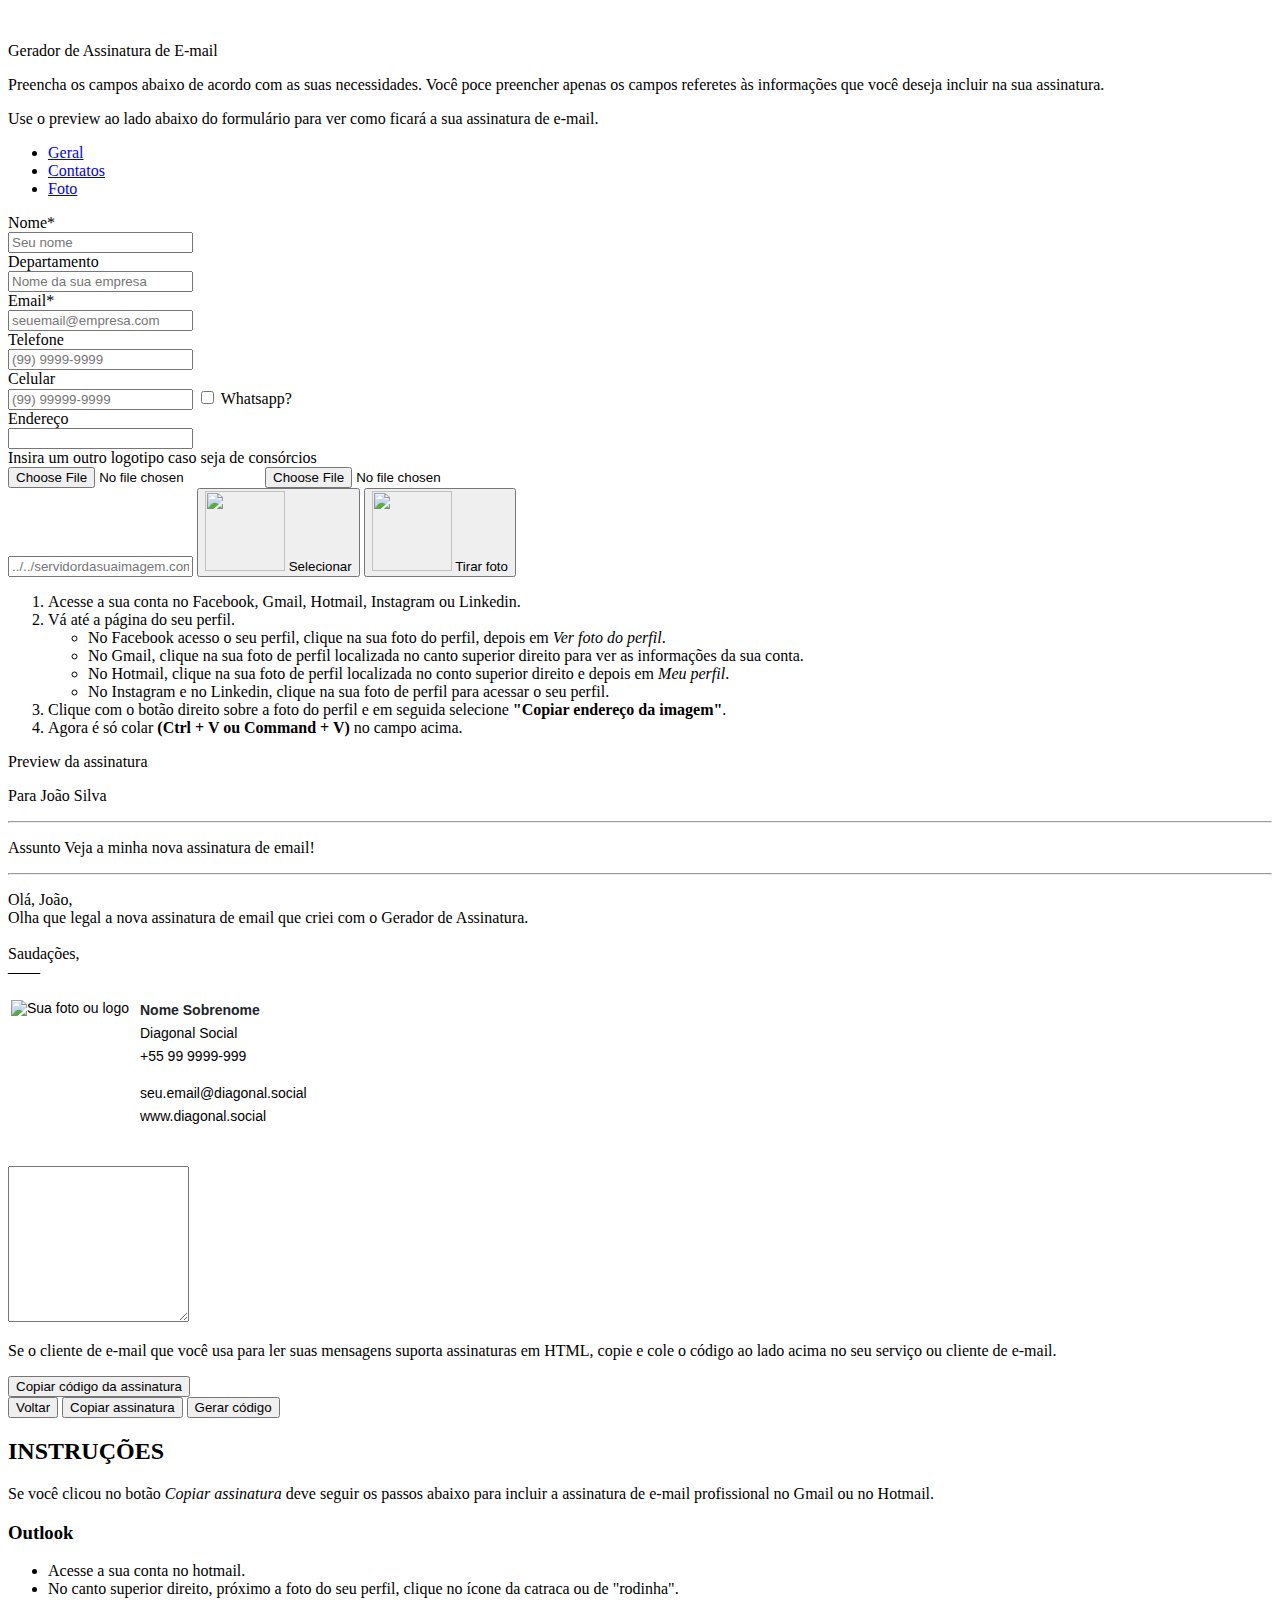
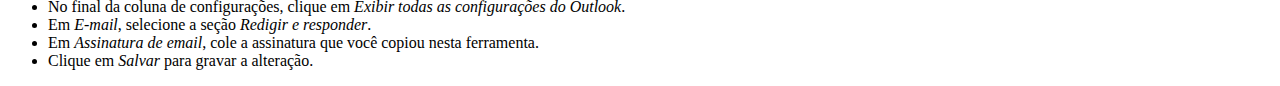
==== index.html @ 49ad23d2 "Add files via upload" ====
<!DOCTYPE HTML>
<html lang="pt-br">
<meta http-equiv="content-type" content="text/html;charset=ISO-8859-1" />
<head>

   <title>Gerador de Assinatura de Email</title>

   <meta charset="ISO-8859-1">
   <meta name="description" content="Tenha uma assinatura de e-mail que gera oportunidades de neg�cios para voc� e sua empresa!">
   <meta name="keywords" content="gerador de assinatura de email gratuito,gerador de assinatura de email, gerador de assinatura, assinatura de e-mail">
   <meta name="author" content="Jorge Rodrigues - Concep��o Web">
   <meta name="viewport" content="width=device-width, initial-scale=1, user-scalable=1, minimum-scale=1, maximum-scale=3">
   <meta name="theme-color" content="#121d1f">

   
  

   
   <link rel="stylesheet" type="text/css" href="css/zera.css">
   <link rel="stylesheet" type="text/css" href="fontes/stylesheet.css">
   <link rel="stylesheet" type="text/css" href="css/myFlexGrid.css">
   <link rel="stylesheet" type="text/css" href="css/myFramework.css">
   <link rel="stylesheet" type="text/css" href="css/menus.css">
   <link rel="stylesheet" type="text/css" href="css/style.css">   <link rel="stylesheet" href="css/jquery-ui-1.12.1.css" type="text/css">
   <link rel="stylesheet" href="css/animacao.css" type="text/css">
   <link rel="stylesheet" href="css/clone.css" type="text/css">
   <link rel="stylesheet" href="css/gerador_assinatura_email.css" type="text/css">

   
   <script src="js/jquery-1.12.4.js"></script>
   <script src="js/jquery.contador_caracteres_V3.js"></script>
   <script src="js/jquery.mascaras_campos.js"></script>
   <script src="js/script.js"></script>
   <script src="js/jquery-ui-1.12.1.js"></script>
   <script src="js/copyClipboard.js"></script>
   <script src="js/gerador_assinatura_email.js"></script>

</head>
<body>


   <header>

      
      <div class="head1 text_center">

         <div class="media">

            <div class="grid">

               <div class="box">
                  <a href="https://diagonal.social/">
                     <img src="imagens/logo_concepcaoweb_alta.fw.png" width="200" height="auto" alt="">
                  </a>


         <div id="hamburger">
            <div></div>
            <div></div>
            <div></div>
         </div>

      </div>
   </header>



   <div id="corpo">

      <section id="header2" class="text_center">
         <div class="media">
            <p>Gerador de Assinatura de E-mail</p>
         </div>
      </section>

<!--
      <section id="apresentacao">

         <div class="media">

            <div class="media grid">

               <div class="a">

                  <img class="vertical-center" src="imagens/AdobeStock_227420545.png" width="1000" height="718" alt="">

               </div>

               <div class="b">

                  <div>

                     <h1>Transforme todos os seus e-mails em oportunidades de neg�cio!</h1>

                     <div class="texto_destaque">

                        <p>Voc� ainda se pergunta se uma assinatura de e-mail pode trazer oportunidades reais?</p>

                        <p>Conhe�a a ferramenta ideal para impulsionar seu personal branding, aumentar sua taxa de cliques e gerar oportunidades de neg�cios automaticamente. 100% gratuita para todos os clientes de e-mail, como Gmail, Outlook, Apple Mail e outros!</p>

                        <p>O que est� esperando?</p>

                     </div>

                  </div>

               </div>

            </div>

         </div>

      </section>
>-->

      <section id="destaque">

         <div class="small texto_destaque" style="margin-top:0;">

            <p style="margin-top:0;">
               Preencha os campos abaixo de acordo com as suas necessidades. Voc� poce preencher
               apenas os campos referetes �s informa��es que voc� deseja incluir na sua assinatura.
            </p>

            <p>
               Use o preview <span class="aolado">ao lado</span> <span class="abaixo">abaixo</span>
               do formul�rio para ver como ficar� a sua assinatura
               de e-mail.
            </p>

            <!--
            <p>
               Ap�s preencher os campos com as informa��es que voc� deseja incluir na assinatura, clique
               no bot�o <i>Copiar assinatura</i> para copiar a assinatura para a �rea de transfer�ncia e
               depois cole nas configura��es de assinatura de e-amil do seu servi�o de email como o Gmail
               ou Hotmail, ou no seu programa cliente de e-mail como o Outlook.
            </p>

            <p>
               Se o seu servi�o de e-mail ou o programa que voc� usa para ler suas
               mensagens n�o aceitar a c�pia da assinatura de e-mail profissional e aceitar apenas a
               inclus�o de c�digo HTML, clique no bot�o <i>Gerar c�digo</i> e depois em <i>Copiar c�digo da assinatura</i>.
            </p>
            -->

         </div>

      </section>


      <section id="aplication">

         <!-- Tela principal - UID -->
         <div id="telaform" class="media grid grid1">

            <div class="box">

               <div id="tabs">

                  <ul>
                     <li><a href="#geral">Geral</a></li>
                     <li><a href="#contatos">Contatos</a></li>
                     <li><a href="#imagens">Foto</a></li>
                  </ul>


                  <div id="geral">
                     
                     <form id="tab-general">

                        <input type="hidden" value="" name="traffic_value">

                        <div class="form-group row">
                           <label class="col-form-label" for="nomecompleto">Nome*</label>
                           <div class="col-sm-9">
                              <input id="nomecompleto" name="nomecompleto" type="text" value="" required placeholder="Seu nome">
                           </div>
                        </div><!--
                        <div class="form-group row">
                           <label class="col-form-label" for="cargo">Cargo</label>
                           <div class="col-sm-9">
                              <input name="cargo" type="text" value="" placeholder="Informe o seu cargo">
                           </div>
                        </div>--><!--
                        <div class="form-group row">
                           <label class="col-form-label" for="departamento">Diretoria</label>
                           <div class="col-sm-9">
                              <input name="departamento" type="text" value="" placeholder="Qual o seu departamento">
                           </div>
                        </div>-->
                        <div class="form-group row">
                           <label for="empresa">Departamento</label>
                           <div class="col-sm-9">
                              <input name="empresa" type="text" value="" placeholder="Nome da sua empresa">
                           </div>
                        </div>
                        <div class="form-group row">
                           <label class="col-form-label" for="email">Email*</label>
                           <div class="col-sm-9">
                              <input name="email" type="email" value="" required type="email" placeholder="seuemail@empresa.com">
                           </div>
                        </div><!--
                        <div class="form-group row">
                           <label class="col-form-label" for="website">Website</label>
                           <div class="col-sm-9">
                              <input name="website" type="text" value="" placeholder="www.seusite.com.br">
                           </div>
                        </div>-->
                     </form>
                  </div>


                  <div id="contatos">
                     
                     <form id="tab-contacts" novalidate="" class="ng-untouched ng-pristine ng-valid">

                        <div class="form-group row">
                           <label for="telefone">Telefone</label>
                           <div class="col-sm-9">
                              <input name="telefone" type="tel" value="" placeholder="(99) 9999-9999">
                           </div>
                        </div>

                        <div class="form-group row">
                           <label for="celular">Celular</label>
                           <div class="col-sm-9">
                              <input name="celular" type="tel" value="" placeholder="(99) 99999-9999">
                              <span id="checkbox_whatsapp">
                                 <input name="whatsapp" type="checkbox">
                                 <label class="col-form-label" for="whatsapp">Whatsapp?</label>
                              </span>
                           </div>
                        </div><!-- 
                        <div class="form-group row">
                           <label for="skype">Skype</label>
                           <div class="col-sm-9">
                              <input name="skype" type="text" value="" placeholder="">
                           </div>
                        </div>-->
                        <div class="form-group row">
                           <label for="endereco">Endere�o</label>
                           <div class="col-sm-9">
                              <input name="endereco" type="text" value="" placeholder="">
                           </div>
                        </div>
                     </form>
                  </div>


                  <div id="imagens">
                     
                     <form id="tab-images">

                        <div class="form-group">

                           <label for="foto">Insira um outro logotipo caso seja de cons�rcios</label>
                           <div class="col-sm-9">

                              <!--<p class="text_small">
                                 Copie e cole o endere�o da sua foto de perfil da sua rede social e cole aqui.
                                 Veja abaixo instru��es de como fazer.
                              </p>

                              <p class="text_small">
                                 Voc� tamb�m pode transferir uma foto do seu computador ou tirar uma selfie no smartphone
                                 mas sempre d� prefer�ncia por utilizar a foto de perfil da sua rede social.
                              </p>-->

                              <!--
                              Este grupo eh usado apenas no upload da foto
                              -->
                              <div>
                                 <!-- MAX_FILE_SIZE deve preceder o campo input -->
                                 <input type="hidden" name="MAX_FILE_SIZE" value="5000000">
                                 <!-- O Nome do elemento input determina o nome da array $_FILES -->
                                 <input id="arquivo" name="arquivo" type="file" accept='image/*' value="">
                                 <input id="selfie" name="selfie" type="file" accept='image/*' value="" capture>
                              </div>

                              <!--
                              Este grupo � usado como mascara do grupo acima que fica invisivel
                              e para fotos de perfis das redes sociais.
                              -->
                              <div id="tools_images">
                                 <input id="foto" name="foto" type="text" value="" placeholder="../../servidordasuaimagem.com/suaimagem.jpg">
                                 <button id="btn_upload" class="button">
                                    <img class="icones animated bounce" src="imagens/nuvem.png" width="80" height="80" alt="">
                                    <span>Selecionar</span>
                                 </button>
                                 <button id="btn_camera" class="button right">
                                    <img class="icones" src="imagens/camera.png" width="80" height="80" alt="">
                                    <span>Tirar foto</span>
                                 </button>
                              </div>

                           </div>

                           <!--<button class="btn btn-link">
                              Veja como usar a foto do seu perfil nas redes sociais
                           </button>-->

                           <div class="panel-collapse collapse">

                              <div class="card-body">
                                 <ol class="text_small">
                                    <li>
                                       Acesse a sua conta no Facebook, Gmail, Hotmail, Instagram ou Linkedin.
                                    </li>
                                    <li>
                                       V� at� a p�gina do seu perfil.
                                       <ul>
                                          <li>
                                             No Facebook acesso o seu perfil, clique na sua foto do perfil, depois em <i>Ver foto do perfil</i>.
                                          </li>
                                          <li>
                                             No Gmail, clique na sua foto de perfil localizada no canto superior direito para ver as informa��es da sua conta.
                                          </li>
                                          <li>
                                             No Hotmail, clique na sua foto de perfil localizada no conto superior direito e depois em <i>Meu perfil</i>.
                                          </li>
                                          <li>
                                             No Instagram e no Linkedin, clique na sua foto de perfil para acessar o seu perfil.
                                          </li>
                                       </ul>
                                    </li>
                                    <li>
                                       Clique com o bot�o direito sobre a foto do perfil e em seguida selecione <b>"Copiar endere�o da imagem"</b>.
                                    </li>
                                    <li>
                                       Agora � s� colar <b>(Ctrl + V ou Command + V)</b> no campo acima.
                                    </li>
                                 </ol>
                              </div>

                           </div>

                        </div>


                        <!--<div class="form-group">

                           <label for="foto_href">Link da sua imagem</label>
                           <div class="col-sm-9">
                              <input name="foto_href" type="text" value="" placeholder="https://www.diagonal.social/">
                           </div>

                           <p class="text_small">
                              Insira aqui um link para que sua imagem redirecione seus contatos para seu site
                              ou para o seu perfil nas redes sociais como LinkedIn, Facebook ou instagram.
                           </p>

                        </div>-->

                     </form>
                  </div>

               </div>

            </div>

            <div class="box">

               <div id="demo">

                  <div id="demo_tit" class="full">
                     Preview da assinatura
                  </div>

                  <div id="demo_content" class="full">

                     <div>

                        <p>Para
                           <span>Jo�o Silva</span>
                        </p>
                        <hr>

                        <p>Assunto
                           <span>Veja a minha nova assinatura de email!</span>
                        </p>
                        <hr>

                        <p>
                           Ol�, Jo�o,<br>
                           Olha que legal a nova assinatura de email que criei com o
                           Gerador de Assinatura.
                           <br><br>
                           Sauda��es,<br>
                           ��
                        </p>

                        <section id="preview_assinatura">


                           <table id="table_assinatura" style="font-size: 14px !important; font-family: Arial !important;">
   <tbody>
      <tr>
         <td id="contem_foto" valign="top">
            <img alt="Sua foto ou logo" class="picture" style="border-radius:0px; border:0px solid #e0e0e0 !important; width: 300px; height: auto;" src="http://www.diagonal.net/images/assinatura.png">
         </td>
         <td style="padding:0 8px 0 8px; vertical-align:top;">
            <p id="name-color" style="font-family:arial; font-size: 14px; font-weight: bold; color: rgb(33, 37, 41); margin:0; padding:0; line-height:23px;">
               Nome Sobrenome
            </p>
            <p id="empresa" style="font-family:arial; margin:0; padding:0; line-height:23px;">
               Diagonal Social
            </p>
            <p id="telefone" style="display:yes; font-family:arial; margin:0; padding:0; line-height:23px;">
               +55 99 9999-999
            </p>
            <p id="celular" style="display:none; font-family:arial; margin:0; padding:0; line-height:23px;">
               +55 21 99999-999
            </p>
			<!-- 
            <p id="skype" style="display:none; font-family:arial; margin:0; padding:0; line-height:23px;">
               Skype:
			   -->
            </p>
            <p id="email" style="font-family:arial; margin:0; padding:0; line-height:23px;">
               seu.email@diagonal.social
            </p>
            <p id="site" style=" font-family:arial; margin:0; padding:0; line-height:23px;">
               <a style="color: inherit !important;  text-decoration:none;" href="http://www.diagonal.social/" target="_blank">
                  www.diagonal.social
               </a>
            </p>
            <p id="endereco" style="display:none; font-family:arial; margin:0; padding:0; line-height:23px;">
               Rua Sem Saida, sem n�mero
            </p>
         </td>
      </tr>
   </tbody>
</table><!--
<p style="font-size:14px; font-family:Arial; color: #BBBBBB !important; margin:30px 0 0 0; padding:0">
   Crie a sua
   <a style="font-size:14px; font-family:Arial; color: #BBBBBB !important;" href="https://diagonal.social" target="_blank">
      pr�pria assinatura
   </a>
</p>-->
<br><br>


                        </section>

                     </div>

                  </div>

               </div>

            </div>

         </div>
         <!-- Fim da tela principal - UID -->

      </section>




      <section id="code_view">

         <div class="media grid">

            <div class="box">

               <textarea id="signature-source-code" rows="10" readonly="readonly"></textarea>

            </div>

            <div class="box">

               <p>
                  Se o cliente de e-mail que
                  voc� usa para ler suas mensagens suporta assinaturas em HTML, copie e
                  cole o c�digo <span class="aolado">ao lado </span><span class="abaixo">acima</span>
                  no seu servi�o ou cliente de e-mail.
               </p>

               <button id="copy_html" class="btn">Copiar c�digo da assinatura</button>

            </div>

         </div>

      </section>


      <section id="buttons_bar">

         <div id="contem_gerar" class="media">

            <button id="voltar" class="btn btn-success" title="Voltar para a tela de edi��o.">Voltar</button>
            <button id="copy_clipboard" class="btn btn-success" title="Copie a assinatura para usar no Gmail e Hotmail.">Copiar assinatura</button>
            <button id="gerar_html" class="btn btn-success" title="Copie o c�digo HTML da assinatura.">Gerar c�digo</button>

         </div>

      </section>   <!-- fim secao buttons_bar -->



      <section id="instrucoes">

         <div class="media">

            <h2>INSTRU��ES</h2>

            <p>
               Se voc� clicou no bot�o <i>Copiar assinatura</i> deve seguir os passos abaixo para
               incluir a assinatura de e-mail profissional no Gmail ou no Hotmail.
            </p>
<!--
            <h3>Gmail</h3>

            <ul>
               <li>Acesse a sua conta no Gmail.</li>
               <li>No canto superior direito, pr�ximo a foto do seu perfil, clique no �cone da catraca ou de "dodinha".</li>
               <li>Clique em <i>Ver todas as configura��es</i> e a tela de configura��es do Gmail ser� exibida.</li>
               <li>Em <i>Geral</i>, role a tela at� encontrar a se��o <i>Assinatura</i>.</li>
               <li>Clique em <i>Criar nova</i> e de um nome para essa nova assinatura, por exemplo <i>Assinatura de e-mail profissional</i>.</li>
               <li>No campo texto ao lado do nome da assinatura, pressione Ctrl_V para colar a assinatura que voc� copiou nesta ferramenta.</li>
               <li>Um pouco mais abaixo, em <i><b>Padr�es de assinatura</b></i>, selecione a nova assinatura em <i><b>PARA USO EM NOVOS E-MAILS</b></i> e <i><b>PARA USO EM RESPOSTAS/ENCAMINHAMENTOS</b></i>. Isto far� com que a nova assinatura seja a padr�o para os novos e-mails.</li>
            </ul>

            <p>
               Depois que a assinatura estiver configurada, crie uma nova mensagem de e-mail para enviar como teste.
               A assinatura que voc� acabou de criar dever� ser exibina na mensagem. Se ela n�o aparecer ou caso voc�
               desejar alternar entre as assinaturas, na barra de ferramentas na parte inferior do editor, clique no
               �cone da caneta (Inserir assinatura), e selecione a assinatura de e-mail que voc� deseja usar na mensagem
               que est� sendo editada.
            </p>

            <br>
-->
            <h3>Outlook</h3>

            <ul>
               <li>Acesse a sua conta no hotmail.</li>
               <li>No canto superior direito, pr�ximo a foto do seu perfil, clique no �cone da catraca ou de "rodinha".</li>
               <li>No final da coluna de configura��es, clique em <i>Exibir todas as configura��es do Outlook</i>.</li>
               <li>Em <i>E-mail</i>, selecione a se��o <i>Redigir e responder</i>.</li>
               <li>Em <i>Assinatura de email</i>, cole a assinatura que voc� copiou nesta ferramenta.</li>
               <li>Clique em <i>Salvar</i> para gravar a altera��o.</li>
            </ul>

         </div>

      </section>   <!-- fim secao instrucoes -->


   </div> <!-- fim corpo -->


<!-- 
   <footer>

      
      <div class="media">

         <div class="grid">

            <div class="box">
               <h2>Concep��o Web</h2>
               <ul class="menu-vv">
                  <li><a href="https://www.concepcaoweb.com.br/apresentacao/">A empresa</a></li>
                  <li><a href="https://www.concepcaoweb.com.br/servicos/">Servi�os</a></li>
                  <li><a href="https://www.concepcaoweb.com.br/portifolio/">Portf�lio</a></li>
               </ul>
            </div>

            <div class="box">
               <h2>Ferramentas</h2>
               <ul class="menu-vv">
                  <li><a href="gerador_qrcode.html">Gerador de QR Code</a></li>
                  <li><a href="gerador_link_whatsapp.html">Gerador de link do Whatsapp</a></li>
                  <li><a href="gerador_assinatura_email.html">Gerador e assinaturas de e-mail</a></li>
               </ul>
            </div>

            <div class="box">
               <h2>Contatos</h2>

               <p class="glyph email">
                  <a href="mailto:contatos&#64concepcaoweb&#46com&#46br" target="_blank">contatos&#64concepcaoweb&#46com&#46br</a>
               </p>
               <p class="glyph whatsapp">
                  <a href="https://api.whatsapp.com/send?phone=5521969432668&amp;text=" target="_blank">+5521969432668</a> (somente Whatsapp)
               </p>
            </div>

         </div>

         <div id="copyright">
            &copy; 2020 - Todos os direitos reservados
            <br>
            <a href="http://concepcaoweb.com.br/" target="_blank">
               Concep��o Wed Desenvolvimento de Sites
            </a>
         </div>

      </div>

   </footer>
-->
</body>

</html>
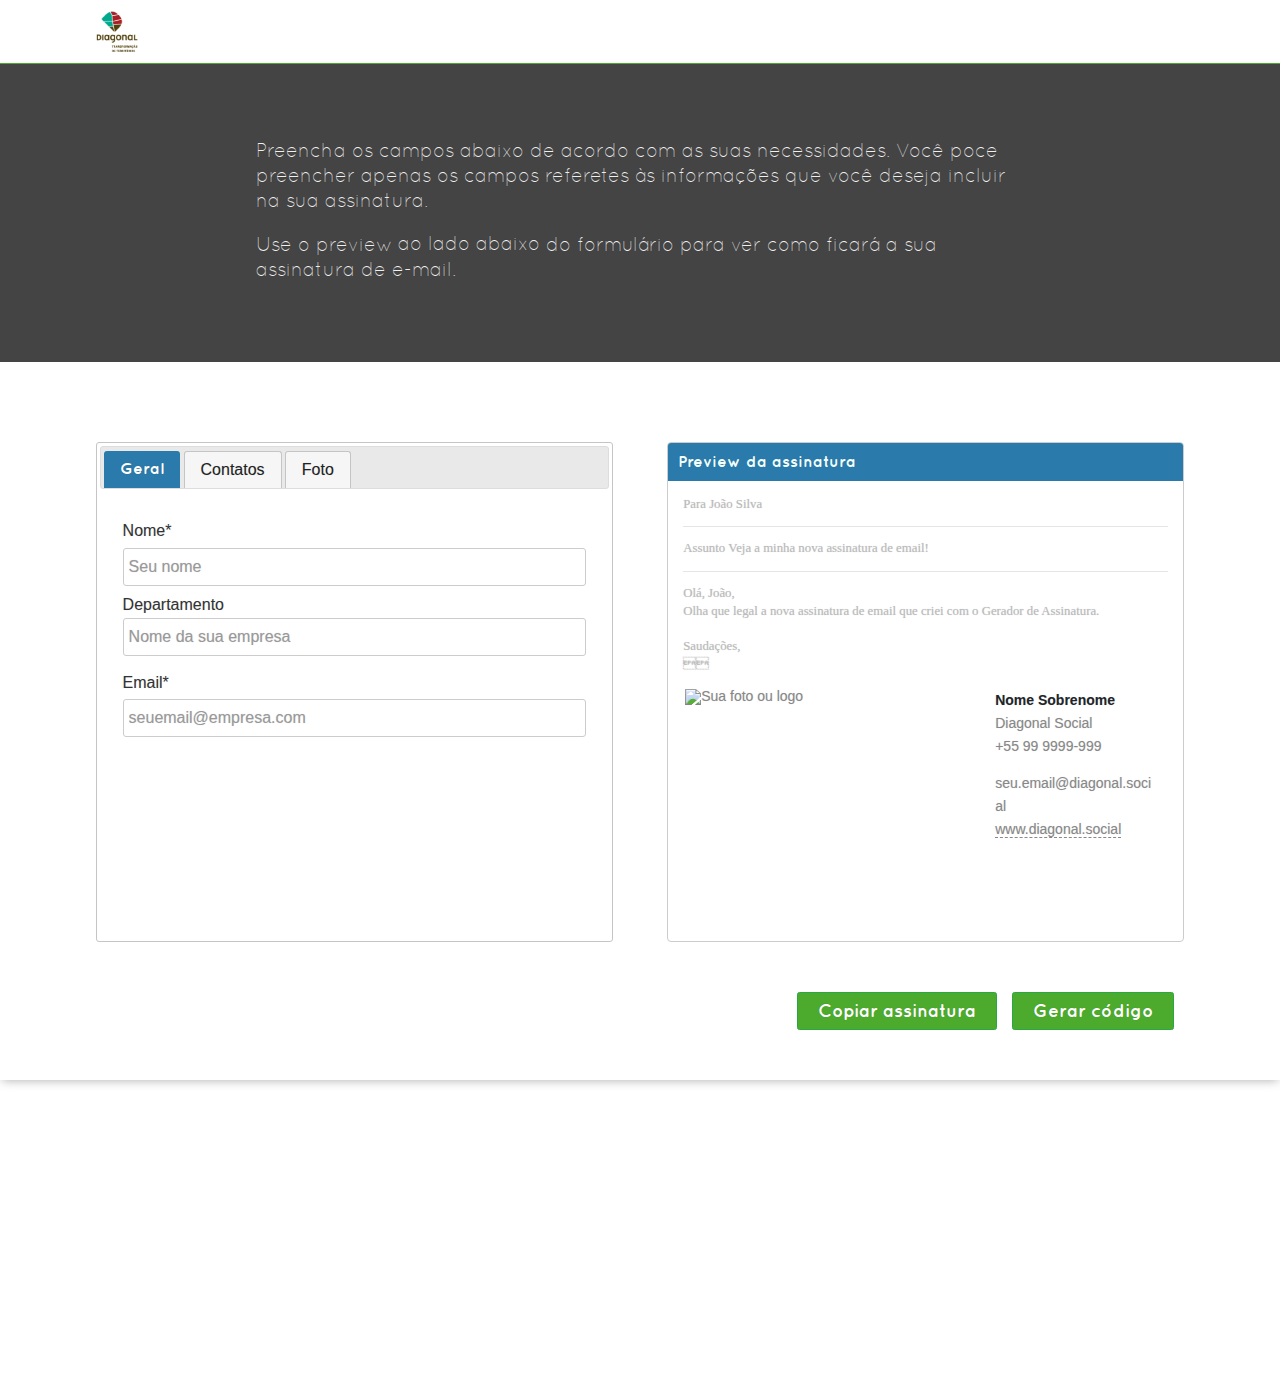
==== commit ef51c84e: "Update index.html" ====
--- a/index.html
+++ b/index.html
@@ -1,14 +1,14 @@
 <!DOCTYPE HTML>
 <html lang="pt-br">
-<meta http-equiv="content-type" content="text/html;charset=ISO-8859-1" />
+<meta http-equiv="content-type" content="text/html;charset=utf-8" />
 <head>
 
    <title>Gerador de Assinatura de Email</title>
 
-   <meta charset="ISO-8859-1">
-   <meta name="description" content="Tenha uma assinatura de e-mail que gera oportunidades de neg�cios para voc� e sua empresa!">
+   <meta charset="utf-8">
+   <meta name="description" content="Tenha uma assinatura de e-mail que gera oportunidades de negócios para você e sua empresa!">
    <meta name="keywords" content="gerador de assinatura de email gratuito,gerador de assinatura de email, gerador de assinatura, assinatura de e-mail">
-   <meta name="author" content="Jorge Rodrigues - Concep��o Web">
+   <meta name="author" content="Jorge Rodrigues - Concepção Web">
    <meta name="viewport" content="width=device-width, initial-scale=1, user-scalable=1, minimum-scale=1, maximum-scale=3">
    <meta name="theme-color" content="#121d1f">
 
@@ -26,11 +26,11 @@
    <link rel="stylesheet" href="css/clone.css" type="text/css">
    <link rel="stylesheet" href="css/gerador_assinatura_email.css" type="text/css">
 
-   
-   <script src="js/jquery-1.12.4.js"></script>
-   <script src="js/jquery.contador_caracteres_V3.js"></script>
-   <script src="js/jquery.mascaras_campos.js"></script>
-   <script src="js/script.js"></script>
+   
+   <script src="js/jquery-1.12.4.js"></script>
+   <script src="js/jquery.contador_caracteres_V3.js"></script>
+   <script src="js/jquery.mascaras_campos.js"></script>
+   <script src="js/script.js"></script>
    <script src="js/jquery-ui-1.12.1.js"></script>
    <script src="js/copyClipboard.js"></script>
    <script src="js/gerador_assinatura_email.js"></script>
@@ -90,15 +90,15 @@
 
                   <div>
 
-                     <h1>Transforme todos os seus e-mails em oportunidades de neg�cio!</h1>
+                     <h1>Transforme todos os seus e-mails em oportunidades de negócio!</h1>
 
                      <div class="texto_destaque">
 
-                        <p>Voc� ainda se pergunta se uma assinatura de e-mail pode trazer oportunidades reais?</p>
-
-                        <p>Conhe�a a ferramenta ideal para impulsionar seu personal branding, aumentar sua taxa de cliques e gerar oportunidades de neg�cios automaticamente. 100% gratuita para todos os clientes de e-mail, como Gmail, Outlook, Apple Mail e outros!</p>
-
-                        <p>O que est� esperando?</p>
+                        <p>Você ainda se pergunta se uma assinatura de e-mail pode trazer oportunidades reais?</p>
+
+                        <p>Conheça a ferramenta ideal para impulsionar seu personal branding, aumentar sua taxa de cliques e gerar oportunidades de negócios automaticamente. 100% gratuita para todos os clientes de e-mail, como Gmail, Outlook, Apple Mail e outros!</p>
+
+                        <p>O que está esperando?</p>
 
                      </div>
 
@@ -118,28 +118,28 @@
          <div class="small texto_destaque" style="margin-top:0;">
 
             <p style="margin-top:0;">
-               Preencha os campos abaixo de acordo com as suas necessidades. Voc� poce preencher
-               apenas os campos referetes �s informa��es que voc� deseja incluir na sua assinatura.
+               Preencha os campos abaixo de acordo com as suas necessidades. Você poce preencher
+               apenas os campos referetes às informações que você deseja incluir na sua assinatura.
             </p>
 
             <p>
                Use o preview <span class="aolado">ao lado</span> <span class="abaixo">abaixo</span>
-               do formul�rio para ver como ficar� a sua assinatura
+               do formulário para ver como ficará a sua assinatura
                de e-mail.
             </p>
 
             <!--
             <p>
-               Ap�s preencher os campos com as informa��es que voc� deseja incluir na assinatura, clique
-               no bot�o <i>Copiar assinatura</i> para copiar a assinatura para a �rea de transfer�ncia e
-               depois cole nas configura��es de assinatura de e-amil do seu servi�o de email como o Gmail
+               Após preencher os campos com as informações que você deseja incluir na assinatura, clique
+               no botão <i>Copiar assinatura</i> para copiar a assinatura para a área de transferência e
+               depois cole nas configurações de assinatura de e-amil do seu serviço de email como o Gmail
                ou Hotmail, ou no seu programa cliente de e-mail como o Outlook.
             </p>
 
             <p>
-               Se o seu servi�o de e-mail ou o programa que voc� usa para ler suas
-               mensagens n�o aceitar a c�pia da assinatura de e-mail profissional e aceitar apenas a
-               inclus�o de c�digo HTML, clique no bot�o <i>Gerar c�digo</i> e depois em <i>Copiar c�digo da assinatura</i>.
+               Se o seu serviço de e-mail ou o programa que você usa para ler suas
+               mensagens não aceitar a cópia da assinatura de e-mail profissional e aceitar apenas a
+               inclusão de código HTML, clique no botão <i>Gerar código</i> e depois em <i>Copiar código da assinatura</i>.
             </p>
             -->
 
@@ -238,7 +238,7 @@
                            </div>
                         </div>-->
                         <div class="form-group row">
-                           <label for="endereco">Endere�o</label>
+                           <label for="endereco">Endereço</label>
                            <div class="col-sm-9">
                               <input name="endereco" type="text" value="" placeholder="">
                            </div>
@@ -253,17 +253,17 @@
 
                         <div class="form-group">
 
-                           <label for="foto">Insira um outro logotipo caso seja de cons�rcios</label>
+                           <label for="foto">Insira um outro logotipo caso seja de consórcios</label>
                            <div class="col-sm-9">
 
                               <!--<p class="text_small">
-                                 Copie e cole o endere�o da sua foto de perfil da sua rede social e cole aqui.
-                                 Veja abaixo instru��es de como fazer.
+                                 Copie e cole o endereço da sua foto de perfil da sua rede social e cole aqui.
+                                 Veja abaixo instruções de como fazer.
                               </p>
 
                               <p class="text_small">
-                                 Voc� tamb�m pode transferir uma foto do seu computador ou tirar uma selfie no smartphone
-                                 mas sempre d� prefer�ncia por utilizar a foto de perfil da sua rede social.
+                                 Você também pode transferir uma foto do seu computador ou tirar uma selfie no smartphone
+                                 mas sempre dê preferência por utilizar a foto de perfil da sua rede social.
                               </p>-->
 
                               <!--
@@ -278,7 +278,7 @@
                               </div>
 
                               <!--
-                              Este grupo � usado como mascara do grupo acima que fica invisivel
+                              Este grupo é usado como mascara do grupo acima que fica invisivel
                               e para fotos de perfis das redes sociais.
                               -->
                               <div id="tools_images">
@@ -307,13 +307,13 @@
                                        Acesse a sua conta no Facebook, Gmail, Hotmail, Instagram ou Linkedin.
                                     </li>
                                     <li>
-                                       V� at� a p�gina do seu perfil.
+                                       Vá até a página do seu perfil.
                                        <ul>
                                           <li>
                                              No Facebook acesso o seu perfil, clique na sua foto do perfil, depois em <i>Ver foto do perfil</i>.
                                           </li>
                                           <li>
-                                             No Gmail, clique na sua foto de perfil localizada no canto superior direito para ver as informa��es da sua conta.
+                                             No Gmail, clique na sua foto de perfil localizada no canto superior direito para ver as informações da sua conta.
                                           </li>
                                           <li>
                                              No Hotmail, clique na sua foto de perfil localizada no conto superior direito e depois em <i>Meu perfil</i>.
@@ -324,10 +324,10 @@
                                        </ul>
                                     </li>
                                     <li>
-                                       Clique com o bot�o direito sobre a foto do perfil e em seguida selecione <b>"Copiar endere�o da imagem"</b>.
+                                       Clique com o botão direito sobre a foto do perfil e em seguida selecione <b>"Copiar endereço da imagem"</b>.
                                     </li>
                                     <li>
-                                       Agora � s� colar <b>(Ctrl + V ou Command + V)</b> no campo acima.
+                                       Agora é só colar <b>(Ctrl + V ou Command + V)</b> no campo acima.
                                     </li>
                                  </ol>
                               </div>
@@ -371,7 +371,7 @@
                      <div>
 
                         <p>Para
-                           <span>Jo�o Silva</span>
+                           <span>João Silva</span>
                         </p>
                         <hr>
 
@@ -381,12 +381,12 @@
                         <hr>
 
                         <p>
-                           Ol�, Jo�o,<br>
+                           Olá, João,<br>
                            Olha que legal a nova assinatura de email que criei com o
                            Gerador de Assinatura.
                            <br><br>
-                           Sauda��es,<br>
-                           ��
+                           Saudações,<br>
+                           
                         </p>
 
                         <section id="preview_assinatura">
@@ -425,7 +425,7 @@
                </a>
             </p>
             <p id="endereco" style="display:none; font-family:arial; margin:0; padding:0; line-height:23px;">
-               Rua Sem Saida, sem n�mero
+               Rua Sem Saida, sem número
             </p>
          </td>
       </tr>
@@ -434,7 +434,7 @@
 <p style="font-size:14px; font-family:Arial; color: #BBBBBB !important; margin:30px 0 0 0; padding:0">
    Crie a sua
    <a style="font-size:14px; font-family:Arial; color: #BBBBBB !important;" href="https://diagonal.social" target="_blank">
-      pr�pria assinatura
+      própria assinatura
    </a>
 </p>-->
 <br><br>
@@ -472,12 +472,12 @@
 
                <p>
                   Se o cliente de e-mail que
-                  voc� usa para ler suas mensagens suporta assinaturas em HTML, copie e
-                  cole o c�digo <span class="aolado">ao lado </span><span class="abaixo">acima</span>
-                  no seu servi�o ou cliente de e-mail.
+                  você usa para ler suas mensagens suporta assinaturas em HTML, copie e
+                  cole o código <span class="aolado">ao lado </span><span class="abaixo">acima</span>
+                  no seu serviço ou cliente de e-mail.
                </p>
 
-               <button id="copy_html" class="btn">Copiar c�digo da assinatura</button>
+               <button id="copy_html" class="btn">Copiar código da assinatura</button>
 
             </div>
 
@@ -490,9 +490,9 @@
 
          <div id="contem_gerar" class="media">
 
-            <button id="voltar" class="btn btn-success" title="Voltar para a tela de edi��o.">Voltar</button>
+            <button id="voltar" class="btn btn-success" title="Voltar para a tela de edição.">Voltar</button>
             <button id="copy_clipboard" class="btn btn-success" title="Copie a assinatura para usar no Gmail e Hotmail.">Copiar assinatura</button>
-            <button id="gerar_html" class="btn btn-success" title="Copie o c�digo HTML da assinatura.">Gerar c�digo</button>
+            <button id="gerar_html" class="btn btn-success" title="Copie o código HTML da assinatura.">Gerar código</button>
 
          </div>
 
@@ -504,10 +504,10 @@
 
          <div class="media">
 
-            <h2>INSTRU��ES</h2>
+            <h2>INSTRUÇÕES</h2>
 
             <p>
-               Se voc� clicou no bot�o <i>Copiar assinatura</i> deve seguir os passos abaixo para
+               Se você clicou no botão <i>Copiar assinatura</i> deve seguir os passos abaixo para
                incluir a assinatura de e-mail profissional no Gmail ou no Hotmail.
             </p>
 <!--
@@ -515,20 +515,20 @@
 
             <ul>
                <li>Acesse a sua conta no Gmail.</li>
-               <li>No canto superior direito, pr�ximo a foto do seu perfil, clique no �cone da catraca ou de "dodinha".</li>
-               <li>Clique em <i>Ver todas as configura��es</i> e a tela de configura��es do Gmail ser� exibida.</li>
-               <li>Em <i>Geral</i>, role a tela at� encontrar a se��o <i>Assinatura</i>.</li>
+               <li>No canto superior direito, próximo a foto do seu perfil, clique no ícone da catraca ou de "dodinha".</li>
+               <li>Clique em <i>Ver todas as configurações</i> e a tela de configurações do Gmail será exibida.</li>
+               <li>Em <i>Geral</i>, role a tela até encontrar a seção <i>Assinatura</i>.</li>
                <li>Clique em <i>Criar nova</i> e de um nome para essa nova assinatura, por exemplo <i>Assinatura de e-mail profissional</i>.</li>
-               <li>No campo texto ao lado do nome da assinatura, pressione Ctrl_V para colar a assinatura que voc� copiou nesta ferramenta.</li>
-               <li>Um pouco mais abaixo, em <i><b>Padr�es de assinatura</b></i>, selecione a nova assinatura em <i><b>PARA USO EM NOVOS E-MAILS</b></i> e <i><b>PARA USO EM RESPOSTAS/ENCAMINHAMENTOS</b></i>. Isto far� com que a nova assinatura seja a padr�o para os novos e-mails.</li>
+               <li>No campo texto ao lado do nome da assinatura, pressione Ctrl_V para colar a assinatura que você copiou nesta ferramenta.</li>
+               <li>Um pouco mais abaixo, em <i><b>Padrões de assinatura</b></i>, selecione a nova assinatura em <i><b>PARA USO EM NOVOS E-MAILS</b></i> e <i><b>PARA USO EM RESPOSTAS/ENCAMINHAMENTOS</b></i>. Isto fará com que a nova assinatura seja a padrão para os novos e-mails.</li>
             </ul>
 
             <p>
                Depois que a assinatura estiver configurada, crie uma nova mensagem de e-mail para enviar como teste.
-               A assinatura que voc� acabou de criar dever� ser exibina na mensagem. Se ela n�o aparecer ou caso voc�
+               A assinatura que você acabou de criar deverá ser exibina na mensagem. Se ela não aparecer ou caso você
                desejar alternar entre as assinaturas, na barra de ferramentas na parte inferior do editor, clique no
-               �cone da caneta (Inserir assinatura), e selecione a assinatura de e-mail que voc� deseja usar na mensagem
-               que est� sendo editada.
+               ícone da caneta (Inserir assinatura), e selecione a assinatura de e-mail que você deseja usar na mensagem
+               que está sendo editada.
             </p>
 
             <br>
@@ -537,11 +537,11 @@
 
             <ul>
                <li>Acesse a sua conta no hotmail.</li>
-               <li>No canto superior direito, pr�ximo a foto do seu perfil, clique no �cone da catraca ou de "rodinha".</li>
-               <li>No final da coluna de configura��es, clique em <i>Exibir todas as configura��es do Outlook</i>.</li>
-               <li>Em <i>E-mail</i>, selecione a se��o <i>Redigir e responder</i>.</li>
-               <li>Em <i>Assinatura de email</i>, cole a assinatura que voc� copiou nesta ferramenta.</li>
-               <li>Clique em <i>Salvar</i> para gravar a altera��o.</li>
+               <li>No canto superior direito, próximo a foto do seu perfil, clique no ícone da catraca ou de "rodinha".</li>
+               <li>No final da coluna de configurações, clique em <i>Exibir todas as configurações do Outlook</i>.</li>
+               <li>Em <i>E-mail</i>, selecione a seção <i>Redigir e responder</i>.</li>
+               <li>Em <i>Assinatura de email</i>, cole a assinatura que você copiou nesta ferramenta.</li>
+               <li>Clique em <i>Salvar</i> para gravar a alteração.</li>
             </ul>
 
          </div>
@@ -561,11 +561,11 @@
          <div class="grid">
 
             <div class="box">
-               <h2>Concep��o Web</h2>
+               <h2>Concepção Web</h2>
                <ul class="menu-vv">
                   <li><a href="https://www.concepcaoweb.com.br/apresentacao/">A empresa</a></li>
-                  <li><a href="https://www.concepcaoweb.com.br/servicos/">Servi�os</a></li>
-                  <li><a href="https://www.concepcaoweb.com.br/portifolio/">Portf�lio</a></li>
+                  <li><a href="https://www.concepcaoweb.com.br/servicos/">Serviços</a></li>
+                  <li><a href="https://www.concepcaoweb.com.br/portifolio/">Portfólio</a></li>
                </ul>
             </div>
 
@@ -595,7 +595,7 @@
             &copy; 2020 - Todos os direitos reservados
             <br>
             <a href="http://concepcaoweb.com.br/" target="_blank">
-               Concep��o Wed Desenvolvimento de Sites
+               Concepção Wed Desenvolvimento de Sites
             </a>
          </div>
 
@@ -605,4 +605,4 @@
 -->
 </body>
 
-</html>+</html>
--- a/css/zera.css
+++ b/css/zera.css
@@ -0,0 +1,178 @@
+/* CSS Document */
+
+/* Micox CSS mini-lib 1.0 - 22/02/2008 - elmicox.blogspot.com
+   A leitura dos coment�rios � obrigat�ria para o entendimento */
+
+/* padronizando propriedades pros navegadores ficarem parecidos e corrigindo alguns bugs */
+* {
+   margin: 0;
+   padding: 0;
+   outline: 0;
+   font-weight: inherit;
+   font-style: inherit;
+   /*ffffont-size: 100%;*/
+   font-family: inherit;
+   line-height: 1.1em;
+   vertical-align: baseline;
+   /* teoricamente evita fontes serrilhadas */
+   /* CSS3*/
+   -webkit-text-size-adjust: none;
+   -webkit-font-smoothing: antialiased;
+   -webkit-text-shadow: rgba(46,46,46,0.2) 0 0 1px;
+   text-shadow: 0 0 1px rgba(46,46,46,0.2);
+}
+body * {
+   font-size: inherit;
+   white-space: normal;
+   word-break: break-word;
+}
+p { margin: 1.5em 0; color: inherit; }
+hr { clear: both; float: none; width: 100%; }
+* html body hr { margin: -7px; display: block;}  /* os hr tem uma altura extra misteriosa no IE */
+a, img { border: none; }
+img { display: block; vertical-align: middle;}
+fieldset { display: block; border: 2px ridge #FFF; padding: 10px; } /* fieldset n�o � block em todos */
+ul, ol { margin-left: 1.5em; list-style-position: outside; }
+li { vertical-align: top; line-height: 1.6em;}  /* IE: posi��o vertical do marcador no IE  e espa�o extra fantasma em lis*/
+li a { zoom: 1; line-height: 1.2em; }  /* complemento do anterior */
+input[type=hidden]{ display: none !important; visibility: hidden !important;} /* input hidden no FF */
+button { /*border: 1px outset #AAA;*/ }
+legend { margin-bottom: 1.4em; } /* Fixes incorrect styling of legend in IE6 fieldsets. */
+label { display: block;}
+table { border-collapse: separate; border-spacing: 1; }
+caption, th, thead, tfoot { text-align: center; font-weight: bold; }
+blockquote:before, blockquote:after,q:before, q:after { content: ��; }
+blockquote, q { quotes: "" ""; }
+pre { white-space: pre-wrap; /* css-3 */ white-space: -moz-pre-wrap !important; /* FF 1999 */
+ white-space: -pre-wrap; /* OP 4-6 */ white-space: -o-pre-wrap; /* OP 7 */  word-wrap: break-word; /* IE 5.5+ */
+}
+a { cursor: pointer; }
+h1 { font-size: 2.5em; font-weight: normal; color: inherit;}
+h2 { font-size: 1.7em; font-weight: normal; color: inherit;}
+h3 { font-size: 1.5em; font-weight: normal; color: inherit;}
+h4 { font-size: 1.2em; font-weight: normal; color: inherit;}
+h5 { font-size: 1.1em; font-weight: normal; color: inherit;}
+h6 { font-size: 1em; font-weight: bold; color: inherit;}
+
+b { font-weight: bold; }
+i { font-style: italic; }
+
+nav { display: table; width: auto; height: auto; }
+
+span { vertical-align:text-top; }
+
+input,
+select {
+   padding: 5px;
+}
+
+
+/* centralizando o container (que tem todo o conte�do da p�gina) */
+#container { margin: auto; vertical-align: middle; }
+
+
+/* classes �teis na formata��o */
+.screenreader { display: none; }
+.ak { text-decoration: underline; /* access keys */ }
+.u { text-decoration: underline; /* textos underline */}
+.notice { background-color: #F9FF9A; /*yellow*/}
+.error {
+   /*background-color: #FF8E8E;*/ /*red*/
+   color:#CC0000;
+   font-weight: bold;
+}
+.highlight  { background:#ff0; }
+
+/* para n�o precisar do famoso div wrapper [http://www.positioniseverything.net/easyclearing.html] */
+.clearfix { display: inline-block; }
+.clearfix:after, .container:after { content: "."; display: block; height: 0; clear: both; visibility: hidden; }
+.clearfix { display: block; zoom: 1; }
+
+/* fazendo colunas com alturas iguais [http://www.positioniseverything.net/articles/onetruelayout/equalheight] */
+.paifullcols { overflow: hidden; width: 99.8%; display: inline-block; }
+.paifullcols:after { content: "."; display: block; height: 0; clear: both; visibility: hidden; }
+.paifullcols { display: block; zoom: 1; }
+.paifullcols .fullcol { float: left; padding-bottom: 1000em; margin-bottom: -999.5em; width: auto }
+
+/* classes para debug: borderchilds, borderdivs e bordercols */
+.borderchilds * { border: 1px dashed #CCC;}
+.borderchilds span, .borderchilds a, .borderchilds b, .borderchilds strong, .borderchilds i, .borderchilds em,
+.borderchilds legend, .borderchilds br { border: none;}
+.borderchilds p { border-color: blue; }
+.borderchilds div { border-color: red; }
+.borderchilds table { border-color: green; }
+.borderchilds ul, .borderchilds ol { border-color: cyan; }
+.borderchilds .fullcol { border: 1px solid black;}
+.borderdivs div, .bordercols .fullcol, .bordercols .paifullcols { border: 1px dashed red;}
+
+
+/**
+* padding e a border n�o ser�o atribuidas a largura do elemento
+*/
+* {
+   -webkit-box-sizing: border-box;
+   -moz-box-sizing: border-box;
+   box-sizing: border-box;
+}
+
+/*
+  Menus drop-down horizontal-vertical (hv) e vertical-vertical (vv) at� 4 n�veis
+  by Micox - elmicox.blogspot.com - Ver. 2.0 - 20/02/08 - Creative Commons License
+*/    
+.menu-hv, .menu-vv { position: relative; margin: 0; padding: 0; display: block; zoom: 1; transition-duration: 0s;}
+ .menu-hv * ,    .menu-vv * { margin: 0; padding: 0 ; list-style: none}
+ .menu-hv li ,   .menu-vv li { position: relative; line-height: 1.2em; vertical-align: top }
+ .menu-hv a ,    .menu-vv a { display: block; zoom: 1; line-height: 1.2em }
+ .menu-hv li ul, .menu-vv li ul { position: absolute; visibility: hidden  }
+ .menu-hv li:hover ul,  .menu-vv li:hover ul,
+ .menu-hv li.hover ul,  .menu-vv li.hover ul { visibility: visible; }
+ .menu-hv li:hover ul ul,  .menu-vv li:hover ul ul,
+ .menu-hv li.hover ul ul,  .menu-vv li.hover ul ul { visibility: hidden }
+ .menu-hv li li:hover ul,  .menu-vv li li:hover ul,
+ .menu-hv li li.hover ul,  .menu-vv li li.hover ul { visibility: visible }
+ .menu-hv li li:hover ul ul,  .menu-vv li li:hover ul ul,
+ .menu-hv li li.hover ul ul,  .menu-vv li li.hover ul ul { visibility: hidden }
+ .menu-hv li li li:hover ul,  .menu-vv li li li:hover ul,
+ .menu-hv li li li.hover ul,  .menu-vv li li li.hover ul { visibility: visible }
+ /* caracter�sticas horizontal-vertical */
+ .menu-hv:after, .menu-hv.after { content: "."; line-height: 0px; clear: both; display: block; visibility: hidden}
+ .menu-hv li { float: left; }  
+ .menu-hv li ul li { float: none; }
+ .menu-hv li ul li ul { position: absolute; left: 100%; top: 0; }
+ /* caracter�sticas vertical-vertical */
+ .menu-vv { float: left; } 
+ .menu-vv li ul { left: 100%; top: 0; }
+ /* ****************************************
+   ALTERE ABAIXO. defina a largura dos itens do seu menu abaixo
+   ou apague as linhas se for definir em outro lugar */
+ .menu-hv li { width: auto; background-color: transparent }
+ .menu-vv li { width: auto; background-color: transparent }
+ .menu-hv li a:hover { background-color: gray }
+ .menu-vv li a:hover { background-color: gray }
+ 
+/* Micox Pseudo-class-css2 to IE (MXPC). Activate .hover and .first-child in IE 6 */
+* html * { color: expression( (function(who){ if(!who.MXPC && who.nodeName != 'A'){
+ who.MXPC = '1';
+ who.onmouseenter=function(){ who.className += ' hover'};
+ who.onmouseleave=function(){ who.className = who.className.replace(' hover','')};
+ (who==who.parentNode.firstChild) ? who.className += ' first-child' : '' ;
+} } )(this) , 'auto') }
+
+
+/*** MOBILE MEDIA */
+@media (max-width:767px) {
+
+   li { padding: 5px 0; vertical-align: top; line-height: 1.6em;}  /* IE: posi��o vertical do marcador no IE  e espa�o extra fantasma em lis*/
+
+}
+
+/*** TABLE MEDIA */
+@media (min-width:768px) and (max-width:1023px) {
+
+}
+
+/*** DESKTOP MEDIA */
+@media (min-width: 1024px) {
+
+}
+
--- a/fontes/stylesheet.css
+++ b/fontes/stylesheet.css
@@ -0,0 +1,61 @@
+/*! Generated by Font Squirrel (https://www.fontsquirrel.com) on October 3, 2020 */
+
+@font-face {
+    font-family: 'webfontregular';
+    src: url('heptaslabwght-webfont.woff2') format('woff2'),
+         url('heptaslabwght-webfont.woff') format('woff'),
+         url('heptaslabwght-webfont.ttf') format('truetype');
+    font-weight: normal;
+    font-style: normal;
+
+}
+
+
+
+@font-face {
+    font-family: 'quicksandregular';
+    src: url('quicksand-regular-webfont.woff2') format('woff2'),
+         url('quicksand-regular-webfont.woff') format('woff'),
+         url('quicksand-regular-webfont.ttf') format('truetype');
+    font-weight: normal;
+    font-style: normal;
+
+}
+
+
+
+
+@font-face {
+    font-family: 'quicksandlight';
+    src: url('quicksand-light-webfont.woff2') format('woff2'),
+         url('quicksand-light-webfont.woff') format('woff'),
+         url('quicksand-light-webfont.ttf') format('truetype');
+    font-weight: normal;
+    font-style: normal;
+
+}
+
+
+
+
+@font-face {
+    font-family: 'quicksandbold';
+    src: url('quicksand-bold-webfont.woff2') format('woff2'),
+         url('quicksand-bold-webfont.woff') format('woff'),
+         url('quicksand-bold-webfont.ttf') format('truetype');
+    font-weight: normal;
+    font-style: normal;
+
+}
+
+
+
+
+@font-face {
+    font-family: 'fontawesome-webfont';
+    src: url('fontawesome-webfont.ttf') format('truetype');
+    font-weight: normal;
+    font-style: normal;
+}
+
+
--- a/css/myFlexGrid.css
+++ b/css/myFlexGrid.css
@@ -0,0 +1,100 @@
+/***
+   FLEX BOX
+   Para duvidas consulte os sites
+   https://css-tricks.com/snippets/css/a-guide-to-flexbox/
+   https://www.w3schools.com/cssref/css3_pr_flex.asp
+*/
+@charset "ISO-8859-1";
+
+.flex_box {
+   display: flex !important;
+   display: -webkit-flex;
+   display: -ms-flexbox;
+
+   flex-direction: row;
+   -webkit-flex-direction: row;
+   -ms-flex-direction: row;
+
+   flex-wrap: wrap;
+   -webkit-flex-wrap: wrap;
+   -ms-flex-wrap: wrap;
+
+   justify-content: flex-start;  /* center; space-between; space-arround; flex-start; * /
+   -webkit-justify-content: flex-start;  /* space-between; space-arround; flex-start; */
+   -ms-flex-pack: justify;
+
+   align-content: stretch;
+   -webkit-align-content: stretch;
+   -ms-flex-line-pack: stretch;
+
+   align-items: stretch;
+   -webkit-align-items: stretch;
+   -ms-flex-align: stretch;
+
+}
+
+.flex_box .flex_cell {
+   flex: 0;             /** Se igual a 0, permite gap entre as colunas. */
+   flex-basis: 33%;     /** A largura inicial das colunas. Soh funciona se flex for igual a 0 */
+   order: 0;            /** Por padr�o, os itens flex s�o apresentados na ordem da origem. No entanto, a propriedade de ordem controla a ordem em que aparecem no recipiente flex. */
+   flex-grow: 1;        /** Isso define a capacidade de um item flex�vel crescer na vertical, se necess�rio. */
+   flex-shrink: 1;      /** Isso define a capacidade de um item flex�vel encolher, se necess�rio. */
+   align-self: auto;    /** Isso permite que o alinhamento padr�o (ou o especificado por itens de alinhamento) seja substitu�do por itens individuais flex�veis. */
+}
+
+
+
+
+
+/**** ---------------------------------------------------------------------------------- */
+/**** TECNICA GRID PARA LAYOUTS MAIS FLEXIVEIS */
+
+
+/**
+*   Definicao das propriedades do elemento que contem a grade.
+*/
+.grid {
+   display: grid !important;
+   grid-gap: 10px;
+   grid-template-columns: repeat(4, 1fr);  /*auto;*/
+   grid-auto-columns: 1fr;  /*minmax(min-content, max-content);*/
+   grid-template-rows: auto;  /*50px 50px;*/
+   grid-template-areas:      /* Eh aqui que a grid eh definida e deve ser modificada na css da p�gina conforme a necessidade.  */
+      'a b c d'              /* a, b, c... soa as areas de grid. */
+      'e f g h'              /* A area a, ocupa a primeira coluna e duas linhas da grade. Ja a area f, ocupa duas colunas d uma linha. */
+   ;
+}
+
+
+/**
+*   Aqui entra a propriedades gerais das celulas da grade.
+*/
+.grid .box {
+   /*display: table;*/
+}
+
+
+/**
+*   Aqui s�o definidas as areas da grade para as classes.
+*   O elemento com a classe a, sera a area a da grade e assim por diante.
+*/
+.grid .a { grid-area: a; }
+.grid .b { grid-area: b; }
+.grid .c { grid-area: c; }
+.grid .d { grid-area: d; }
+.grid .e { grid-area: e; }
+.grid .f { grid-area: f; }
+.grid .g { grid-area: g; }
+.grid .h { grid-area: h; }
+.grid .i { grid-area: i; }
+.grid .j { grid-area: j; }
+.grid .k { grid-area: k; }
+.grid .l { grid-area: l; }
+.grid .m { grid-area: m; }
+.grid .n { grid-area: n; }
+.grid .o { grid-area: o; }
+.grid .p { grid-area: p; }
+.grid .q { grid-area: q; }
+.grid .r { grid-area: r; }
+.grid .s { grid-area: s; }
+
--- a/css/myFramework.css
+++ b/css/myFramework.css
@@ -0,0 +1,537 @@
+@charset "ISO-8859-1";
+/**
+*  Folha de estilo do meu framework
+*  Autor Jorge Rodrigues
+*/
+
+
+:root  {
+   /*--max_width: 1366px;  /** largura maxima do site */
+   --max_width: 1920px;  /** largura maxima do site */
+}
+
+
+/*
+Alteramos o valor da fonte padr�o do navegador de 16px para 10px.
+Desta forma, 12px passa a equivaler a 1.2em, 14px fica equivalente a 1.4em, etc.
+*/
+* {
+   font-size: 62.5%;
+   transition-duration: 0s;  /* Faz qualquer altera�ao de posicao e tamanho dos elementos serem animadas. */
+}
+
+*.notransition {
+   transition-duration: 0s !important;
+}
+
+/*
+Garante que todas as imagens, videos e conte�dos embedados fiquem com a largura
+m�xima de 100% do tamanho do seu container.
+*/
+img, picture, video, embed {
+   display: block;
+   max-width: 100%;
+   height: auto;
+}
+
+
+/*
+BORDER-BOX
+Todos os elementos agora levar�o em conta apenas a largura e altura
+determinada, sem somar a este valor a borda e o padding
+*/
+*, *:before, *:after {
+   -webkit-box-sizing: border-box;
+   -moz-box-sizing: border-box;
+   box-sizing: border-box;
+}
+
+
+/******************
+*  CLEARFIX
+*/
+.clearfix {
+   zoom: 1;
+}.clearfix:before,
+.clearfix:after {
+   content: " ";
+   display: table;
+}
+
+.clearfix:after {
+   clear: both;
+}
+
+
+
+html {
+   /*-moz-transform: scale(1);*/
+   width: 100%;
+   height: 100%;
+   scroll-behavior: smooth;
+}
+
+body {
+   zoom: 1;    /* safari */
+   display: block;
+   width: 100%;
+   min-width: 320px;
+   height: 100%;
+   margin: 0;
+   padding: 0;
+}
+
+section {
+   position: relative;
+   padding: 0;
+}
+
+ul.no_bulet {
+   margin-left: 0;
+   list-style-position: outside;
+   list-style-type: none;
+}
+
+::-moz-selection { /* Code for Firefox */
+   color: #EEEEEE;
+   background: #00AEB8;
+}
+::selection {
+   color: #EEEEEE;
+   background: #00AEB8;
+}
+
+
+
+
+/********************
+*   ESTRUTURA
+*/
+.full {
+   width: 100%;
+   min-width: 230px;
+   margin: 0 auto;
+   padding: 0;
+}
+.media {
+   width: 85%;
+   min-width: 280px;
+   max-width: var(--max-width);
+   margin: 0 auto;
+   padding: 0;
+}
+.small {
+   width: 60%;
+   min-width: 280px;
+   margin: 0 auto;
+   padding: 0;
+}
+.small_extra {
+   width: 70%;
+   min-width: 280px;
+   margin: 0 auto;
+   padding: 0;
+}
+.half {
+   width: 49.9%;
+   min-width: 280px;
+   padding: 0;
+}
+.maxwidth {
+   max-width: 1366px;
+}
+/**
+Full_extra eh um full que extrapola a largura do seu pai em 10%, criando
+um quadro que mantem o conteudo alinhado � grid.
+Os valores das propriedades margin-left e padding devem ser
+a metado do percentual extrapolado em width. Sesta forma, o
+quaro ficara centralizado e o conteudo alinhado com a grid
+do resto da pagina.
+*/
+.full_extra{
+   width: 110%;
+   margin-left: -5%;
+   background-color: #F5F5F5;
+   padding: 5%;
+}
+
+.spacer_v_20 {
+   display: block;
+   margin: 20px 0;
+}
+.spacer_h_20 {
+   display: block;
+   margin: 0 20px;
+}
+.spacer_v_30 {
+   display: block;
+   margin: 30px 0;
+}
+.spacer_h_30 {
+   display: block;
+   margin: 0 30px;
+}
+
+
+@media only screen and (min-width: 1500px) {
+   .media {
+      width: 80%;
+   }
+   .small {
+      width: 55%;
+   }
+}
+@media only screen and (max-width: 860px) {
+   .media {
+      width: 80%;
+   }
+   .small {
+      width: 70%;
+   }
+}
+@media only screen and (max-width: 600px) {
+   .media {
+      width: 90%;
+   }
+   .small {
+      width: 90%;
+   }
+}
+
+
+
+
+/********************
+*  IMAGENS
+*/
+
+.img_full {
+   width: 100%;
+}
+.thumbs,
+.bg_img,
+.img_background {
+   background-color: #F2F2F2;
+   background-repeat: no-repeat;
+   background-position: center center;
+   background-size: cover;
+}
+
+
+
+/********************
+*  TIPOGRAFIA
+*/
+h1:first-child,
+h2:first-child,
+h3:first-child {
+   margin-top: 0;
+}
+
+h1.h1_seo {
+   overflow: hidden;
+   position: absolute;
+   width: 1px;
+   height: 1px;
+   margin: -1px;
+   border: 0;
+   padding: 0;
+   clip: rect(0 0 0 0);
+}
+
+p:first-child {
+   margin-top: 0;
+}
+p:last-child {
+   margin-bottom: 0;
+}
+
+.citacao {
+   line-height: 2.2em;
+}
+.citacao:before,
+.citacao:after {
+   display: inline-block;
+   width: 30px;
+   height: 22px;
+   content: '\02EE';
+   font-size: 2.7em;
+   font-style: italic;
+   overflow: hidden;
+}
+
+.text_warp {
+   white-space: normal;
+   word-break: break-word;
+   word-wrap: break-word
+}
+
+.relev {
+   box-shadow: 2px 2px 2px 0px #bcb9b9;
+}
+
+.towcols {
+   -webkit-column-count: 2;
+   -moz-column-count: 2;
+   column-count: 2;
+   -webkit-column-gap: 10px;
+   -moz-column-gap: 10px;
+   column-gap: 10px;
+}
+
+
+/**
+*   POSICIONAMENTO
+*/
+/* classes �teis de posicionamento.
+   Ex.: Tenho uma lista de caixas separadas por margin. Pra �ltima caixa se alinhar com a borda,
+   � bom colocar a classe last nela
+*/
+.top { margin-top: 0; vertical-align: top; vertical-align: top;}
+.bottom { margin-bottom: 0; vertical-align: baseline;  vertical-align: bottom;}
+.left { margin-left: 0 !important; float: left; }
+.right { margin-right: 0 !important; float: right; }
+.center { margin: 0 auto; vertical-align: middle; }
+.first { margin-top: 0; margin-left: 0; vertical-align: top;}
+.last { margin-bottom: 0; margin-right: 0; vertical-align: bottom;}
+
+
+.rounded4 {
+   -webkit-border-radius: 4px;
+   -moz-border-radius: 4px;
+   border-radius: 4px;
+}
+
+
+
+/***
+*   ELEMENTOS COM COMPORTAMENTO DE LABEL EM FORMULARIOS OU NAO
+*/
+.label {
+   position: absolute;
+   display: block;
+   top: 0;
+   left: 0;
+   width: auto;
+   padding: 10px 5px;
+   line-height: 1.1em;
+   font-size: 0.75em;
+   font-weight: bold;
+   text-align: center;
+   text-transform: uppercase;
+   color: #ffffff;
+}
+.label span {
+   padding: 0 20px;
+   border-left: 2px solid #FFF;
+   border-right: 2px solid #FFF;
+   vertical-align: middle;
+}
+
+
+
+/***
+*  BARRA DE ROLAGEM
+*/
+.scrollbar {
+   float: left;
+   height: 300px;
+   /*width: 100%;*/   /* Para o body, definir width com 100%. Para outros elementos, definir o width necessario na regra do elemento.*/
+   background: #F5F5F5;
+   overflow-y: scroll;
+   margin-bottom: 25px;
+}
+.scrollbar::-webkit-scrollbar-track {
+   -webkit-box-shadow: inset 0 0 6px rgba(0,0,0,0.3);
+   border-radius: 0;  /*10px;*/
+   background-color: #F5F5F5;
+}
+.scrollbar::-webkit-scrollbar {
+   width: 15px;
+   background-color: #D51439;
+}
+.scrollbar::-webkit-scrollbar-thumb
+{
+   border-radius: 0; /*10px;*/
+   -webkit-box-shadow: inset 0 0 6px rgba(0,0,0,.3);
+   background-color: #D51439;
+}
+/* FIM DAS REGRAS PARA BARRA DE ROLAGEM */
+
+
+
+
+/***
+*  PARA FORMULARIOS
+*/
+::-webkit-input-placeholder { /* Chrome/Opera/Safari */
+   color: #999999;
+   font-size: 1em;
+}
+::-moz-placeholder { /* Firefox 19+ */
+   color: #999999;
+   font-size: 1em;
+}
+:-ms-input-placeholder { /* IE 10+ */
+   color: #999999;
+   font-size: 1em;
+}
+:-moz-placeholder { /* Firefox 18- */
+   color: #999999;
+   font-size: 1em;
+}
+
+
+.obrigatorio:before {
+   content: "*";
+   color: #ff0000;
+   font-size: 1.2em;
+}
+
+label {
+   color: #999;
+   font-size: 1em;
+   margin: 10px 0 5px 0;
+}
+input,
+select,
+textarea {
+   padding: 5px;
+   border: 1px solid #ccc;
+   color: #999;
+   font-size: 1em;
+   -webkit-border-radius: 3px;
+   -moz-border-radius: 3px;
+   border-radius: 3px;
+}
+input[type="submit"],
+input[type="button"] {
+   border: none;
+   background-color: #777777;
+   font-size: 1em;
+   color: #fff;
+   padding: 8px 15px;
+   cursor: pointer;
+   -webkit-border-radius: 3px;
+   -moz-border-radius: 3px;
+   border-radius: 3px;
+}
+input[type="submit"]:not(:disabled):not(.disabled),
+input[type="reset"]:not(:disabled):not(.disabled),
+input[type="button"]:not(:disabled):not(.disabled),
+button:not(:disabled):not(.disabled) {
+   cursor: pointer;
+}
+textarea {
+   white-space: pre-wrap;
+}
+
+input:focus,
+select:focus,
+textarea:focus {
+   border: 1px solid #333333;
+   background-color: #fff;
+}
+@media screen and (max-width: 860px) {
+   input,
+   select,
+   textarea {
+      padding: 10px;
+   }
+}
+@media screen and (max-width: 630px) {
+   input,
+   select,
+   textarea {
+      padding: 15px;
+   }
+}
+/* FIM DAS REGRAS PARA FORMULARIOS */
+
+
+
+/***
+* PARA ELEMENTO FIGURE E IMAGENS
+*/
+figure {
+   background-color: #efefef;
+}
+figure > figcaption {
+   padding: 3px;
+   line-height: 1.3em;
+   font-size: .7em;
+   font-family: Arial,Tahoma,Verdana ;
+   font-weight: normal;
+}
+/* FIM DAS REGRAS PARA ELEMENTO FIGURE E IMAGENS */
+
+
+
+/***
+* PARA CENTRALIZAR SOMENTE NA VERTICAL
+*/
+.vertical-center {
+   margin: 0;
+   position: absolute;
+   top: 50%;
+   -ms-transform: translateY(-50%);
+   transform: translateY(-50%);
+}
+
+
+
+/***
+* PARA CENTRALIZAR HORIZONTAL E VERTICAL
+* ATEN�AO: o container pai deve estar com position: relative
+*/
+.center1 {
+   position: absolute;
+   display: table;
+   top: 0;
+   left: 0;
+   width: 100%;
+   height: 100%;
+}
+.center1 .center2 {
+   display: table-cell;
+   vertical-align: middle;
+}
+.center1 .center2 .center3 {
+   padding: 0 100px;
+   margin-left: auto;
+   margin-right: auto;
+}
+/* PARA CENTRALIZAR HORIZONTAL E VERTICAL */
+
+
+
+/**
+*  EFEITOS DE FILTRO
+*/
+.filtro_saturacao:hover {
+   filter: saturate(0.35);
+   -webkit-filter: saturate(0.35);
+}
+.filtro_sepia:hover {
+   filter: sepia(.6);
+   -webkit-filter: sepia(.6);
+}
+.filtro_grayscale:hover {
+   filter: grayscale(100%);
+   -webkit-filter: grayscale(100%);
+}
+.filtro_hue:hover {
+   filter: hue-rotate(366deg);
+   -webkit-filter: hue-rotate(366deg);
+}
+.filtro_contrasteup:hover {
+   filter: contrast(150%);
+   -webkit-filter: contrast(150%);
+}
+.filtro_contrastedown:hover {
+   filter: contrast(80%);
+   -webkit-filter: contrast(80%);
+}
+/*  FIM EFEITOS DE DILTRO  */
+
+
--- a/css/menus.css
+++ b/css/menus.css
@@ -0,0 +1,161 @@
+/**
+*   Folha de estilos esclusivas para menus
+*/
+
+
+
+/** Menu principal */
+.menu-hv {
+   font-size: .98em;
+}
+.menu-hv li {
+   background-color: transparent;
+   margin-right: 20px;
+}
+.menu-hv li a:link,
+.menu-hv li a:visited {
+   background-color: transparent;
+   text-decoration: none;
+   color: inherit;
+   border-bottom: 2px solid transparent;
+}
+.menu-hv li a:hover,
+.menu-hv li a:active {
+   text-decoration: nome;
+   border-bottom: 2px solid #2A7AAB;
+}
+
+
+/** Menu do rodape */
+footer .menu-vv {
+
+}
+footer .menu-vv li {
+   text-align: left;
+}
+footer .menu-vv li a:link,
+footer .menu-vv li a:visited {
+   padding: 5px 0;
+   color: inherit;
+}
+footer .menu-vv li a:hover,
+footer .menu-vv li a:active {
+   padding: 5px 0;
+   color: inherit;
+   text-decoration: underline;
+   background-color: transparent;
+}
+footer .menu-vv li:first-child a,
+footer .menu-vv li:last-child a {
+   padding: 0;
+}
+
+
+/** Hemburguer do menu mobile */
+#hamburger {
+   position: absolute;
+   display: none;
+   width: 40px;
+   height: 40px;
+   /* margin: 15px 20px 0 0; */
+   /*margin-top: 3px;*/
+   top: 50%;
+   right: 20px;
+   padding: 8px 0 4px 0;
+   /*float: right;*/
+   /* border: 2px solid #fff; */
+   background-color: #333333;
+   transform: translateY(-50%);
+}
+#hamburger div {
+   width: 75%;
+   height: 3px;
+   margin: 0 auto 7px;
+   background-color: #fff;
+}
+#hamburger div:nth-child(2) {
+   width: 60%;
+}
+#hamburger div:nth-child(3) {
+   width: 50%;
+}
+
+
+nav#menu_principal {
+   position: absolute;
+   right: 0;
+   top: 33%;
+   text-transform: uppercase;
+}
+
+
+
+/*** MOBILE MEDIA */
+@media (max-width:767px) {
+
+   ul.menu-hv {
+      font-size: 1.3em;
+   }
+   ul.menu-hv li {
+      float: none;
+      max-width: unset;
+      margin: 0;
+      text-align: center;
+      border-bottom: 1px solid #333;
+   }
+
+   ul.menu-hv > li a:link,
+   ul.menu-hv > li a:visited {
+      /*height: 100%;*/
+      padding: 6.5vh 10px;
+      letter-spacing: .1em;
+      color: #333;
+      text-transform: uppercase;
+      text-align: center;
+      background-color: transparent;
+      border: none;
+   }
+   ul.menu-hv > li:last-child {
+      border-bottom: none;
+   }
+
+
+   #hamburger {
+      display: block;
+   }
+
+
+   nav#menu_principal {
+      position: fixed;
+      z-index: 100;
+      display: inline-block;   /* so isso fez o overflow-y funcionar */
+      width: 100%;
+      height: 88vh;
+      right: unset;
+      left: -100%;
+      top: 80px;
+      margin: 0;
+      padding: 5px 0;
+      background-color: #DDDDDD;
+      overflow-y: auto;
+   }
+
+}
+
+/*** TABLE MEDIA */
+@media (min-width:768px) and (max-width:1023px) {
+
+   nav#menu_principal {
+      position: inherit;
+      margin: 15px auto 0 auto;
+   }
+
+}
+
+/*** DESKTOP MEDIA */
+@media (min-width: 1024px) {
+
+}
+
+
+
--- a/css/style.css
+++ b/css/style.css
@@ -0,0 +1,454 @@
+/**
+*  Folha de estilos principal
+*/
+
+:root {
+   --azul: #2a7aab;
+   --vinho: #a02aab;
+   --verde: #51AB2A;
+   --azure: #f0ffff;
+   --beige: #f5f5dc;
+   --preto: #222222;
+   --cinza: #444444;
+   --creme: #FFF3CD;
+}
+
+
+body {
+   display: table;                      /*** A prop display igual a table, possibilita que */
+   font-size: 16px;                     /*** o footer aparece por debaixo do resto do site */
+   color: var(--preto);                 /*** ao rolar a p�gina. Veja mais na definicao da  */
+   font-familY: "QuicksandRegular";     /*** regra do footer.                              */
+}
+
+input,
+textarea,
+label,
+select {
+   color: inherit;
+}
+textarea {
+   resize: none;
+}
+
+
+
+h1, h2, h3 {
+   margin: 0 0 20px 0;
+}
+h1 {
+   font-size: 2.3em;
+}
+
+ul li {
+   margin: 5px 0;
+   line-height: 1.6em;
+}
+
+p {
+   margin: 1em 0;
+   line-height: 1.4em;
+   color: inherit;
+}
+
+
+a:link,
+a:visited {
+   text-decoration: none;
+   color: inherit;
+}
+a:hover,
+a:active {
+   text-decoration: underline;
+   color: var(--azul);
+}
+p > a {
+   border-bottom: 1px dashed;   /*** sem cor para erdar a cor do texto. */
+}
+
+li {
+   padding: 0 7px;
+
+}
+
+legend {
+   margin: 0;
+   padding: 0 10px;
+   font-weight: bold;
+}
+
+.font_bold {
+   font-family: "QuicksandBold";
+}
+
+.texto_destaque {
+   margin-top: 30px;
+   font-family: "QuicksandLight";
+   font-size: 1.2em;
+}
+.texto_destaque p:first-child {
+   margin-top: 1em;
+}
+.texto_destaque p {
+   line-height: 1.3em;
+}
+
+
+.text_center {
+   text-align: center;
+}
+
+.text_small {
+   font-size: .85em;
+}
+
+
+.oculta {
+   display: none;
+}
+
+
+.glyph:before {
+   font-family: 'fontawesome-webfont';
+   font-size: 1.2em;
+   margin-right: 5px;
+}
+.email:before {
+   content: "\f003";
+}
+.whatsapp:before {
+   content: "\f232";
+}
+
+
+header {
+   background-color: #fff;
+}
+header .head1 {
+   z-index: 1000;
+   position: fixed;
+   display: block;
+   padding: 5px 0;
+   width: 100%;
+   height: 64px;
+   background-color: #fff;
+   border-bottom: 1px solid #4CAB2D;
+   text-align: initial;
+   transition-duration: .15s;
+}
+header .head1 > .media {
+   height: 100%;
+}
+header .head1 img {
+   position: absolute;
+   display: inline-block;
+   width: auto;
+   height: 80%;
+   margin: 0;
+   top: 50%;
+   transform: translateY(-50%);
+}
+header .head1 #hamburger {
+   background-color: var(--azul);
+}
+header .head1 .grid {
+   position: relative;
+   height: 100%;
+   grid-gap: 0 0;
+   grid-template-columns: 20% auto;
+   grid-template-areas: '. .';
+}
+header .head1 .menu-hv {
+   position: absolute;
+   display: inline-block;
+   top: 58%;
+   right: 0;
+   transform: translateY(-58%);
+}
+header .head1 .menu-hv li a {
+   font-size: .9em;
+   text-transform: uppercase;
+}
+
+footer {                           /*** Para o footer aparecer por debaixo do resta da p�gina, */
+   position: fixed;                /*** definir a prop display do body para table e a position */
+   bottom: 0;                      /*** do footer para fixed. Al�m disso, a margin inferior de */
+   width: 100%;                    /*** #site deve ser definida para um valor itual a altura   */
+   margin: 0;                      /*** do fotter.                                             */
+   padding: 80px 0 30px 0;
+   color: #fff;  /*#888;*/
+   background-color: var(--cinza); /*#4CAB2D;*/
+}
+footer .grid {
+   margin-bottom: 50px;
+   grid-gap: 0 5%;
+   grid-template-columns: repeat(3, 1fr);
+   grid-template-areas: '. . .';
+}
+
+footer h2 {
+   font-size: 1.2em;
+}
+footer #copyright {
+   font-size: .8em;
+   text-align: center;
+}
+footer a:link,
+footer a:visited {
+   color: inherit;
+   filter: brightness(0.7);
+}
+footer a:hover,
+footer a:active {
+   color: inherit;
+}
+footer p > a {
+   border-bottom: none;   /*** sem cor para erdar a cor do texto. */
+}
+
+
+
+#button_bar {
+   display: block;
+   margin-top: 15px;
+   text-align: center;
+}
+
+.btn {
+   margin-top: 20px;
+   margin-right: 10px;
+   padding: 8px 20px;
+   font-size: 1em;
+   font-family: "QuicksandBold";
+   background-color: var(--azul);
+   border: 1px solid var(--azul);
+   color: #FFF;
+}
+.btn:not(:disabled):not(.disabled) {
+   cursor: pointer;
+}
+#voltar.btn,
+#copiar.btn {
+   display: none;
+}
+#reset.btn {
+   background-color: var(--cinza);
+   border: 1px solid var(--cinza);
+   -webkit-border-radius: 0;
+   -moz-border-radius: 0;
+   border-radius: 0;
+}
+
+
+
+#corpo {
+   position: relative;
+   z-index: 100;
+   margin-bottom: 295px;
+   background-color: #fff;
+   box-shadow: 0 2px 10px -2px #AAAAAA
+}
+#corpo #header2{
+   padding: 10px 0;
+   background-color: #4CAB2D;
+   color: #fff;
+   font-size: 1.7em;
+}
+
+
+
+#apresentacao {
+   padding: 80px 0;
+   background-color: #FFF;
+}
+#apresentacao h1 {
+   font-size: 2em;
+}
+#apresentacao .grid {
+   grid-gap: 0 10%;
+   grid-template-columns: repeat(2,1fr);
+   grid-template-areas: 'a b';
+}
+
+#apresentacao .grid .a,
+#apresentacao .grid .b {
+   position: relative;
+}
+
+
+
+#destaque {
+   padding: 80px 0;
+   background-color: var(--cinza);
+   color: #f0f0f0;
+}
+
+
+
+
+
+/*** MOBILE MEDIA */
+@media (max-width:767px) {
+
+   body {
+      font-size: 18px;
+      font-weight: 700;
+   }
+
+   h1 {
+      font-size: 2em;
+   }
+
+   .media .media {
+      width: 100%;
+   }
+
+   input[type="radio"] {
+      width: 20px;
+      height: 20px;
+      margin-bottom: 10px;
+   }
+
+
+   header .head1 {
+      /*height: 20vw;*/
+      padding: 0 10px;
+   }
+   header .head1 .grid {
+      position: initial;
+      grid-template-columns: 100%;
+      grid-template-areas: '.' '.';
+   }
+   header .head1 img {
+      height: 70%;
+   }
+   header .head1 nav {
+      position: fixed;
+      display: block;
+      overflow: auto;
+      left: -100%;
+      height: 100vh;
+      width: 100vw;
+      padding-top: 20px;
+      padding-bottom: 100px;
+      background-color: var(--cinza);
+      transition-duration: .5s;
+   }
+   header .head1 .menu-hv {
+      position: initial;
+      display: initial;
+      top: unset;
+      transform: unset;
+   }
+   header .head1 .menu-hv li {
+      border: none;
+   }
+   ul.menu-hv > li a:link,
+   ul.menu-hv > li a:visited {
+      padding: 18px;
+      color: var(--azure);
+   }
+
+
+   footer {
+      position: initial;
+   }
+   footer .grid {
+      grid-gap: 30px 0;
+      grid-template-columns: 100%;
+      grid-template-areas: '.' '.' '.';
+   }
+
+
+   #corpo {
+      margin-bottom: 0 !important;
+   }
+
+
+   #apresentacao .grid {
+      text-align: center;
+      grid-gap: 25px 0;
+      grid-template-columns: 100%;
+      grid-template-areas: 'a' 'b';
+   }
+   #apresentacao .grid .vertical-center {
+      position: initial;
+      margin-top: 0;
+      -ms-transform: none;
+      transform: none;
+   }
+
+}
+
+/*** TABLE MEDIA */
+@media (min-width:768px) and (max-width:1024px) {
+
+   .media {
+      width: 90%;
+   }
+   .media .media {
+      width: 100%;
+   }
+
+
+   header .head1 {
+      height: auto;
+      padding: 12px 0 3px 0;
+   }
+   header .head1 .grid {
+      position: initial;
+      height: auto;
+      grid-gap: 10px 0;
+      grid-template-columns: 100%;
+      grid-template-areas: '.' '.';
+   }
+   header .head1 img {
+      position: initial;
+      display: block;
+      width: 20vw;
+      height: auto;
+      margin: 0 auto;
+      top: unset;
+      -ms-transform: none;
+      transform: none;
+   }
+   header .head1 nav {
+      width: 100%;
+      margin: 5px auto;
+   }
+   header .head1 .menu-hv {
+      position: initial;
+      display: table;
+      margin: 0 auto;
+      top: unset;
+      -ms-transform: none;
+      transform: none;
+   }
+   header .head1 .menu-hv li {
+      text-align: center;
+   }
+
+
+
+   #apresentacao .grid .a img {
+      position: absolute;
+      top: 50%;
+      transform: translateY(-50%);
+   }
+   #apresentacao .grid .b .vertical-center {
+      position: initial;
+      top: unset;
+      -ms-transform: none;
+      transform: none;
+   }
+
+
+}
+
+/*** DESKTOP MEDIA */
+@media (min-width: 1024px) {
+
+}
+
+
+
--- a/css/animacao.css
+++ b/css/animacao.css
@@ -0,0 +1,150 @@
+@charset "ISO-8859-1";
+
+/***
+*  Folha de estilos para anima�ao
+*/
+
+
+.animated {
+  -webkit-animation-duration: 1s;
+  animation-duration: 1s;
+  -webkit-animation-fill-mode: both;
+  animation-fill-mode: both;
+}
+
+
+/**
+*  Veja na pasta biblioteca/css o arquivo animate.css completo
+*/
+.rubberBand,
+.rubberBand:hover {
+   animation-name: rubberBand;
+   animation-duration: 0.3s;
+   animation-iteration-count: 1;
+   animation-delay: 0;
+}
+@-webkit-keyframes rubberBand {
+  from {
+    transform: scale3d(1, 1, 1);
+  }
+  30% {
+    transform: scale3d(1.25, 0.75, 1);
+  }
+  40% {
+    transform: scale3d(0.75, 1.25, 1);
+  }
+  50% {
+    transform: scale3d(1.15, 0.85, 1);
+  }
+  65% {
+    transform: scale3d(0.95, 1.05, 1);
+  }
+  75% {
+    transform: scale3d(1.05, 0.95, 1);
+  }
+  to {
+    transform: scale3d(1, 1, 1);
+  }
+}@keyframes rubberBand {
+  from {
+    transform: scale3d(1, 1, 1);
+  }
+  30% {
+    transform: scale3d(1.25, 0.75, 1);
+  }
+  40% {
+    transform: scale3d(0.75, 1.25, 1);
+  }
+  50% {
+    transform: scale3d(1.15, 0.85, 1);
+  }
+  65% {
+    transform: scale3d(0.95, 1.05, 1);
+  }
+  75% {
+    transform: scale3d(1.05, 0.95, 1);
+  }
+  to {
+    transform: scale3d(1, 1, 1);
+  }
+}
+
+
+@-webkit-keyframes bounce {
+  from,
+  20%,
+  53%,
+  80%,
+  to {
+    -webkit-animation-timing-function: cubic-bezier(0.215, 0.61, 0.355, 1);
+    animation-timing-function: cubic-bezier(0.215, 0.61, 0.355, 1);
+    -webkit-transform: translate3d(0, 0, 0);
+    transform: translate3d(0, 0, 0);
+  }
+
+  40%,
+  43% {
+    -webkit-animation-timing-function: cubic-bezier(0.755, 0.05, 0.855, 0.06);
+    animation-timing-function: cubic-bezier(0.755, 0.05, 0.855, 0.06);
+    -webkit-transform: translate3d(0, -30px, 0);
+    transform: translate3d(0, -3px, 0);
+  }
+
+  70% {
+    -webkit-animation-timing-function: cubic-bezier(0.755, 0.05, 0.855, 0.06);
+    animation-timing-function: cubic-bezier(0.755, 0.05, 0.855, 0.06);
+    -webkit-transform: translate3d(0, -15px, 0);
+    transform: translate3d(0, -2px, 0);
+  }
+
+  90% {
+    -webkit-transform: translate3d(0, -4px, 0);
+    transform: translate3d(0, -1px, 0);
+  }
+}
+
+@keyframes bounce {
+  from,
+  20%,
+  53%,
+  80%,
+  to {
+    -webkit-animation-timing-function: cubic-bezier(0.215, 0.61, 0.355, 1);
+    animation-timing-function: cubic-bezier(0.215, 0.61, 0.355, 1);
+    -webkit-transform: translate3d(0, 0, 0);
+    transform: translate3d(0, 0, 0);
+  }
+
+  40%,
+  43% {
+    -webkit-animation-timing-function: cubic-bezier(0.755, 0.05, 0.855, 0.06);
+    animation-timing-function: cubic-bezier(0.755, 0.05, 0.855, 0.06);
+    -webkit-transform: translate3d(0, -30px, 0);
+    transform: translate3d(0, -3px, 0);
+  }
+
+  70% {
+    -webkit-animation-timing-function: cubic-bezier(0.755, 0.05, 0.855, 0.06);
+    animation-timing-function: cubic-bezier(0.755, 0.05, 0.855, 0.06);
+    -webkit-transform: translate3d(0, -15px, 0);
+    transform: translate3d(0, -2px, 0);
+  }
+
+  90% {
+    -webkit-transform: translate3d(0, -4px, 0);
+    transform: translate3d(0, -1px, 0);
+  }
+}
+
+.bounce,
+.bounce:hover {
+  -webkit-animation-name: bounce;
+  animation-name: bounce;
+  -webkit-transform-origin: center bottom;
+  transform-origin: center bottom;
+  animation-iteration-count: infinite;
+  -webkit-animation-duration: 2s;
+  animation-duration: 2s;
+}
+
+
--- a/css/clone.css
+++ b/css/clone.css
@@ -0,0 +1,106 @@
+
+.row {
+   /*display: -ms-flexbox;
+   display: flex;
+   -ms-flex-wrap: wrap;*/
+   flex-wrap: wrap;
+   /*margin-right: -15px;
+   margin-left: -15px;*/
+}
+
+hr {
+   margin-top: 1em;
+   margin-bottom: 1em;
+   border: 0;
+   border-top: 1px solid rgba(0,0,0,.1);
+   box-sizing: content-box;
+   height: 0;
+   overflow: visible;
+}
+
+
+.btn {
+   display: inline-block;
+   font-weight: 400;
+   text-align: center;
+   white-space: nowrap;
+   vertical-align: middle;
+   -webkit-user-select: none;
+   -moz-user-select: none;
+   -ms-user-select: none;
+   user-select: none;
+   border: 1px solid transparent;
+   padding: .375rem .75rem;
+   font-size: 1rem;
+   line-height: 1.5;
+   border-radius: .25rem;
+   transition: color .15s ease-in-out,background-color .15s ease-in-out,border-color .15s ease-in-out,box-shadow .15s ease-in-out;
+}
+.btn-link {
+   font-weight: 400;
+   color: #007bff;
+   background-color: transparent;
+}
+.btn.btn-link {
+   padding: 0;
+   margin: 15px 0;
+   font: normal normal 12px/1.5 'Open Sans';
+   color: #31a2ff;
+   text-decoration: none;
+   cursor: pointer;
+   background-color: transparent;
+   border: none;
+}
+
+
+
+
+.social-icon-list a.social-icon {
+   display: inline-block;
+   margin-right: 0.5em;
+   margin-bottom: 0.5em;
+}
+.social-icon > img {
+   border-radius: 3px;
+}
+
+
+.color-picker-field {
+   padding: 0;
+   max-width: 48px;
+   height: 35px;
+   color: #fff;
+   cursor: pointer;
+   border: none;
+   border-radius: 3px;
+   background-color: transparent;
+}
+
+
+
+.btn {
+   display: inline-block;
+   font-weight: 400;
+   text-align: center;
+   white-space: nowrap;
+   vertical-align: middle;
+   -webkit-user-select: none;
+   -moz-user-select: none;
+   -ms-user-select: none;
+   user-select: none;
+   border: 1px solid transparent;
+   padding: .375rem .75rem;
+   font-size: 1rem;
+   line-height: 1.5;
+   border-radius: .25rem;
+   transition: color .15s ease-in-out,background-color .15s ease-in-out,border-color .15s ease-in-out,box-shadow .15s ease-in-out;
+}
+.btn-success {
+   color: #fff;
+   background-color: #28a745;
+   border-color: #28a745;
+}
+.btn:not(:disabled):not(.disabled) {
+   cursor: pointer;
+}
+
--- a/css/gerador_assinatura_email.css
+++ b/css/gerador_assinatura_email.css
@@ -0,0 +1,384 @@
+/**
+*  Folha de estilo principal
+*/
+@charset "ISO-8859-1";
+
+
+.ui-state-active,
+.ui-widget-content .ui-state-active,
+.ui-widget-header .ui-state-active,
+a.ui-button:active,
+.ui-button:active,
+.ui-button.ui-state-active:hover {
+   border: var(--azul);
+   background: var(--azul);
+}
+.ui-tabs .ui-tabs-nav .ui-tabs-anchor {
+   color: var(--preto);
+}
+.ui-tabs .ui-tabs-nav li.ui-tabs-active .ui-tabs-anchor,
+.ui-tabs .ui-tabs-nav li.ui-state-disabled .ui-tabs-anchor,
+.ui-tabs .ui-tabs-nav li.ui-tabs-loading .ui-tabs-anchor {
+   color: #fff;
+   font-family: "QuicksandBold"
+}
+
+
+#apresentacao {
+   padding: 50px 0;
+   background-color: #EFEFF7; /*#dfe5f1;*/
+}
+#apresentacao .grid .b {
+
+}
+
+
+#signature-source-code {
+   width: 100%;
+}
+
+
+#aplication {
+   padding: 80px 0 0 0;
+}
+/*#aplication .grid {
+   border: 1px dotted red;
+}
+#aplication * {
+   border: 1px dotted green;
+}*/
+
+
+#aplication .grid1 {
+   grid-gap: 0 5%;
+   grid-template-columns: repeat(2, 1fr);
+   grid-template-areas: '. .';
+}
+#aplication #tabs {
+   min-height: 500px;
+}
+
+
+#aplication #checkbox_whatsapp {
+   display: inline-block;
+   margin: 10px 0;
+}
+#aplication #checkbox_whatsapp input[name="whatsapp"] {
+   width: 20px;
+   height: 20px;
+}
+#aplication #checkbox_whatsapp label {
+   display: inline;
+   line-height: inherit;
+   vertical-align: text-top;
+}
+
+
+
+#aplication #demo {
+   min-height: 100%;
+   border: 1px solid #CCCCCC;
+   border-radius: 4px;
+   overflow: hidden;
+}
+#aplication #demo_tit {
+   padding: 10px;
+   color: var(--azure);
+   font-family: 'QuicksandBold';
+   background-color: var(--azul);
+}
+#aplication #demo_content {
+   padding: 15px;
+   color: #BBBBBB;
+   font-size: .8em;
+   font-family: "HeptaSlab";
+}
+#aplication #demo_content #preview_assinatura {
+   color: #888;
+}
+#aplication #demo_content #preview_assinatura #texto_assina {
+}
+
+
+#code_view {
+   display: none;
+   width: 100%;
+   height: 100%;
+   padding-top: 120px;
+}
+#code_view .grid {
+   grid-gap: 0 5%;
+   grid-template-columns: repeat(2, 1fr);
+   grid-template-areas: '. .';
+}
+#code_view textarea {
+   width: 100%;
+   height: 100%;
+   padding: 15px;
+   line-height: 1.5em;
+   color: #2A7AAB;
+   resize: none;
+}
+
+
+section#instrucoes {
+   display: none;
+   padding: 80px 0;
+   background-color: #EEEEEE;
+
+}
+
+
+
+#tab-images .form-group:first-child {
+   margin-bottom: 10px;
+}
+
+
+
+.col-form-label {
+   padding-top: calc(.375rem + 1px);
+   padding-bottom: calc(.375rem + 1px);
+   margin-bottom: 0;
+   font-size: inherit;
+   line-height: 1.5;
+}
+.col-sm-9 input[type="text"],
+.col-sm-9 input[type="email"],
+.col-sm-9 input[type="tel"] {
+   width: 100%;
+   padding: 9px 5px;
+}
+.col-sm-9 input[name="foto"] {
+   width: 90%;
+}
+
+
+
+#tools_images button {
+   width: 7%;
+   padding: 5px;
+   margin-top: 10px;
+   display: inline-block;
+   vertical-align: bottom;
+   text-align: left;
+}
+#tools_images .icones {
+   width: 30px;
+   height: auto;
+   margin: 0 auto;
+}
+#tools_images button span {
+   display: none;
+   vertical-align: middle;
+}
+#tools_images button#btn_camera {
+   display: none;
+}
+
+
+#contem_gerar {
+   padding: 30px 0 50px 0;
+   text-align:right;
+}
+.btn {
+   padding: 5px 20px;
+   font-size: 1.1em;
+   font-family: "QuicksandBold";
+   background-color: #2a7aab;
+   border: 1px solid #2a7aab;
+   color: #FFF;
+}
+.btn:disabled {
+   background-color: #CCCCCC;
+   border: 1px solid #BBBBBB;
+}
+.btn-success {
+   color: #fff;
+   background-color: #4CAB2D;
+   border-color: #28a745;
+}
+.btn:not(:disabled):not(.disabled) {
+   cursor: pointer;
+}
+
+
+
+/*** ABA IMAGENS */
+.card-body {
+   -ms-flex: 1 1 auto;
+   flex: 1 1 auto;
+   padding: 1.25em;
+   border-left: 3.5px solid var(--azul);
+}
+.card-body ol li {
+   margin: 3px 0;
+   line-height: 1.5em;
+}
+.panel-collapse.collapse {
+   margin-bottom: 30px;
+}
+.collapse:not(.show) {
+   display: none;
+}
+
+input#arquivo,
+input#selfie {
+   position: fixed;
+   left: -9999px;
+   visibility: hidden;
+}
+
+/*** FIM ABA IMAGENS */
+
+
+
+/*** ABA SOCIAL */
+#aviso {
+   padding: 20px;
+   margin-bottom: 30px;
+   background-color: var(--creme);
+}
+.social-link {
+   position: relative;
+   margin: 17px 0;
+}
+.social-logo {
+}
+.social-logo img {
+   border-radius: 3px;
+}
+.social-field {
+   width: 83%;
+   margin-left: 9%;
+}
+/*** FIM  ABA SOCIAL */
+
+
+
+/*** ABA DESIGN */
+#design #modelos {
+   grid-template-columns: repeat(3,1fr);
+   grid-template-areas: '. . .';
+   text-align: center;
+}
+#design #modelos input {
+   vertical-align: top !important;
+   display: inline;
+   margin-right: 4px;
+}
+#design #modelos img {
+   display: inline;
+}
+/*** FIM ABA DESIGN */
+
+
+
+
+/*** MOBILE MEDIA */
+@media (max-width:767px) {
+
+   .aolado {
+      display: none;
+   }
+   .abaixo {
+      display: inline;
+   }
+
+
+   #aplication {
+      padding: 50px 0 0 0;
+   }
+   #aplication .grid1 {
+      grid-gap: 20px 0;
+      grid-template-columns: 100%;
+      grid-template-areas: '.' '.';
+   }
+   #aplication #tabs {
+      min-height: 500px;
+   }
+   #aplication #checkbox_whatsapp {
+      display: block;
+      margin-top: 5px;
+   }
+   #aplication #checkbox_whatsapp input[name="whatsapp"] {
+      width: 30px;
+      height: 30px;
+      margin-left: 0;
+   }
+   #aplication #checkbox_whatsapp label {
+      line-height: 2em;
+      vertical-align: text-bottom;
+   }
+
+
+   #contem_gerar .btn {
+      display: block;
+      width: 70%;
+      padding: 13px 0;
+      margin: 0 auto 13px auto;
+   }
+   #voltar.btn {
+      display: none;
+   }
+
+   #code_view {
+      padding: 50px 0 30px 0;
+   }
+   #code_view .grid {
+      grid-gap: 20px 0;
+      grid-template-columns: 100%;
+      grid-template-areas: '.' '.';
+   }
+   #code_view #copy_html {
+      display: block;
+      width: auto;
+      padding: 13px 15px;
+      margin: 0 auto 13px auto;
+   }
+
+   .col-sm-9 input[name="foto"] {
+      width: 100%;
+      margin-bottom: 5px;
+   }
+
+
+   #tools_images button {
+      width: 45%;
+      padding: 3px 5px;
+      margin-top: 0;
+   }
+   #tools_images .icones {
+      display: inline-block;
+      width: 30px;
+      margin: 0;
+   }
+   #tools_images button span {
+      display: inline-block;
+      font-size: .9em;
+   }
+   #tools_images button#btn_camera {
+      display: inline-block;
+   }
+
+}
+
+/*** TABLE MEDIA */
+@media (min-width:768px) and (max-width:1023px) {
+
+}
+
+/*** DESKTOP MEDIA */
+@media (min-width: 1024px) and (max-width:1919px) {
+
+}
+
+/*** DESKTOP MEDIA HIDE */
+@media (min-width: 1920px) {
+
+   body {
+      font-size: 28px;
+   }
+
+}
+
